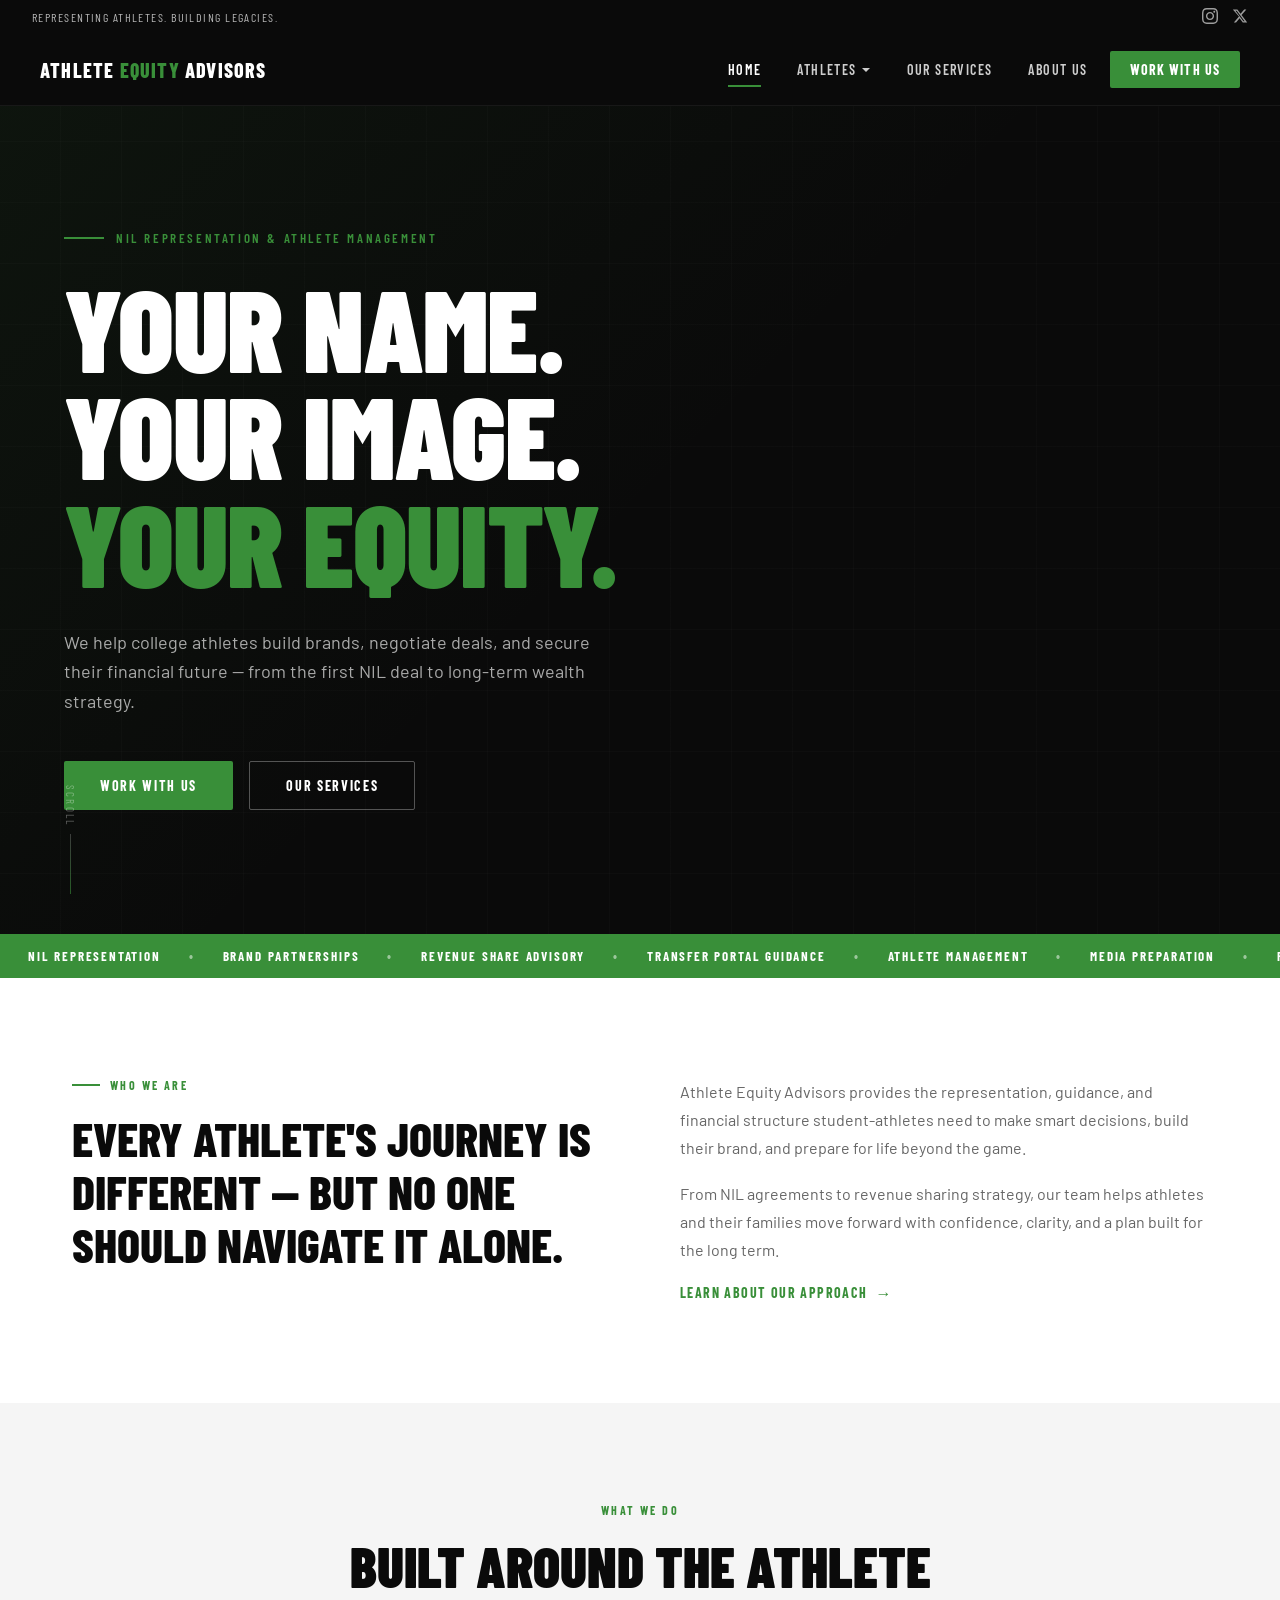
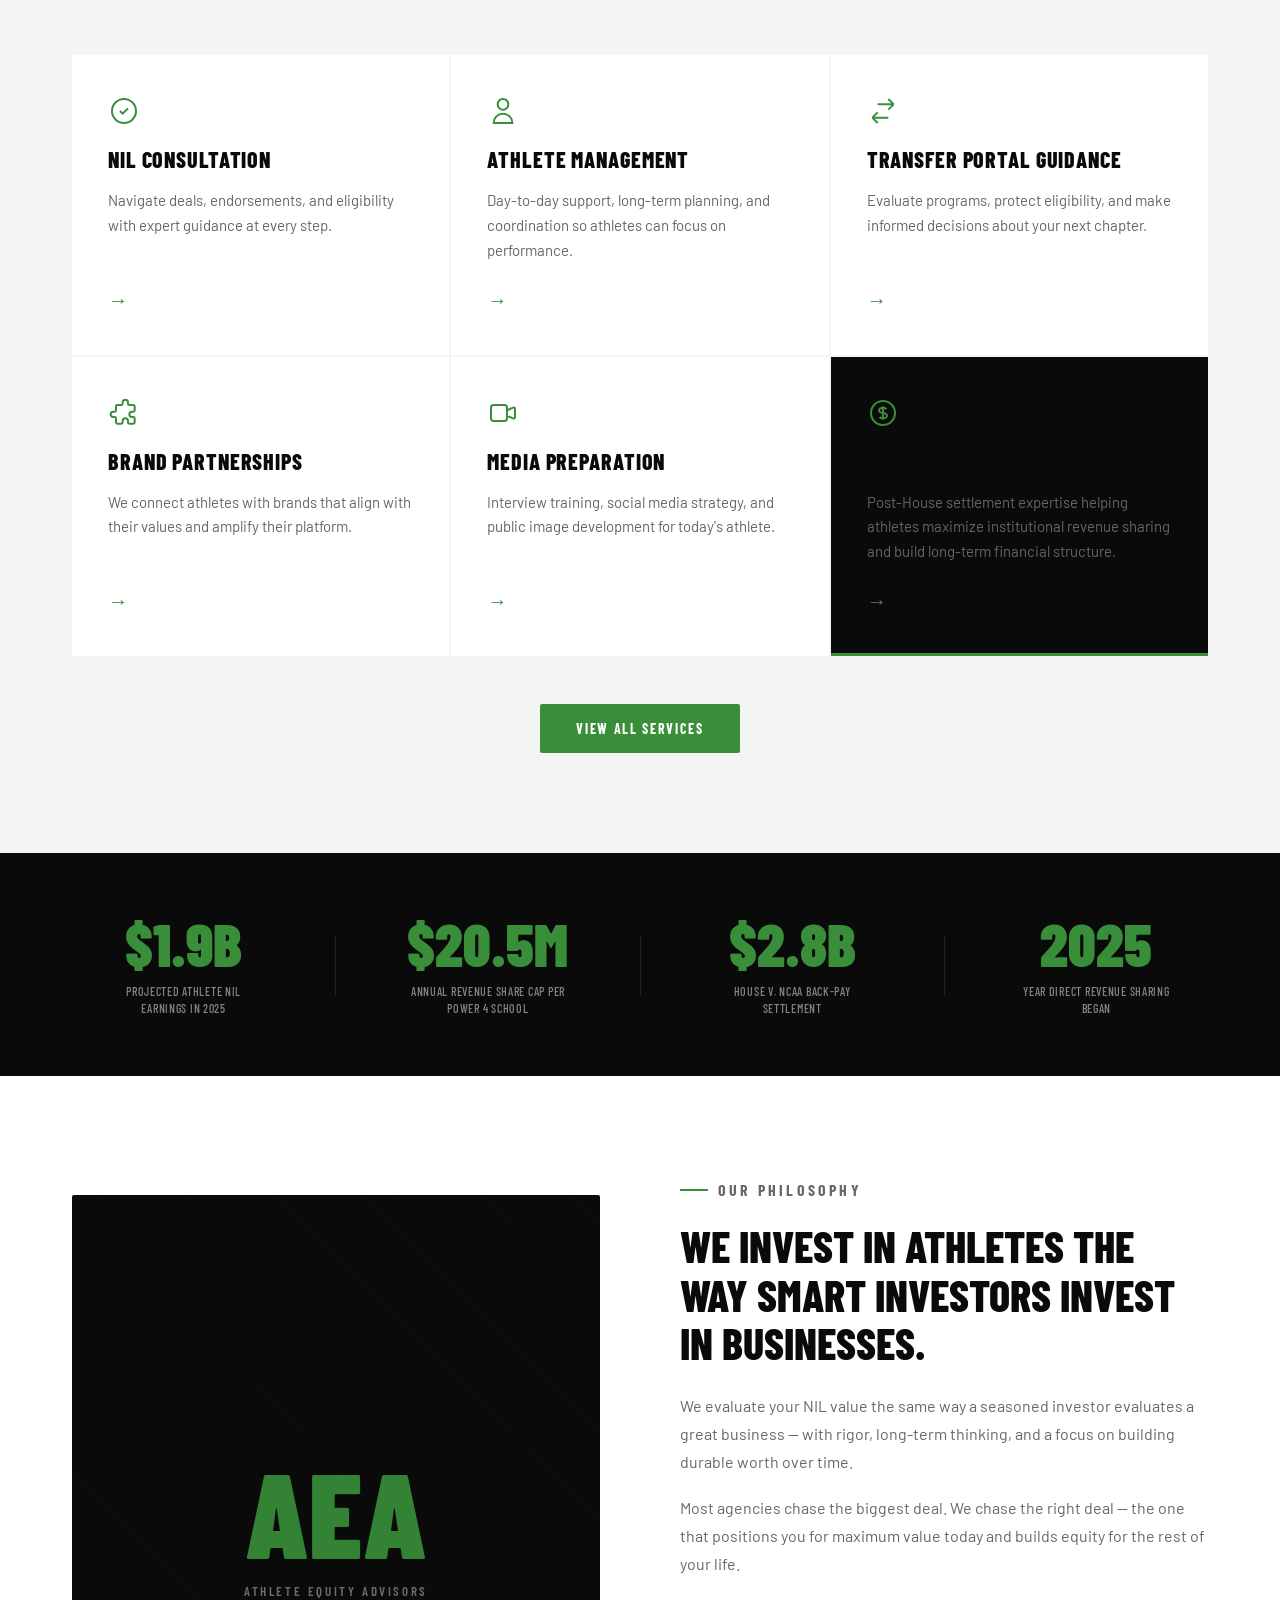
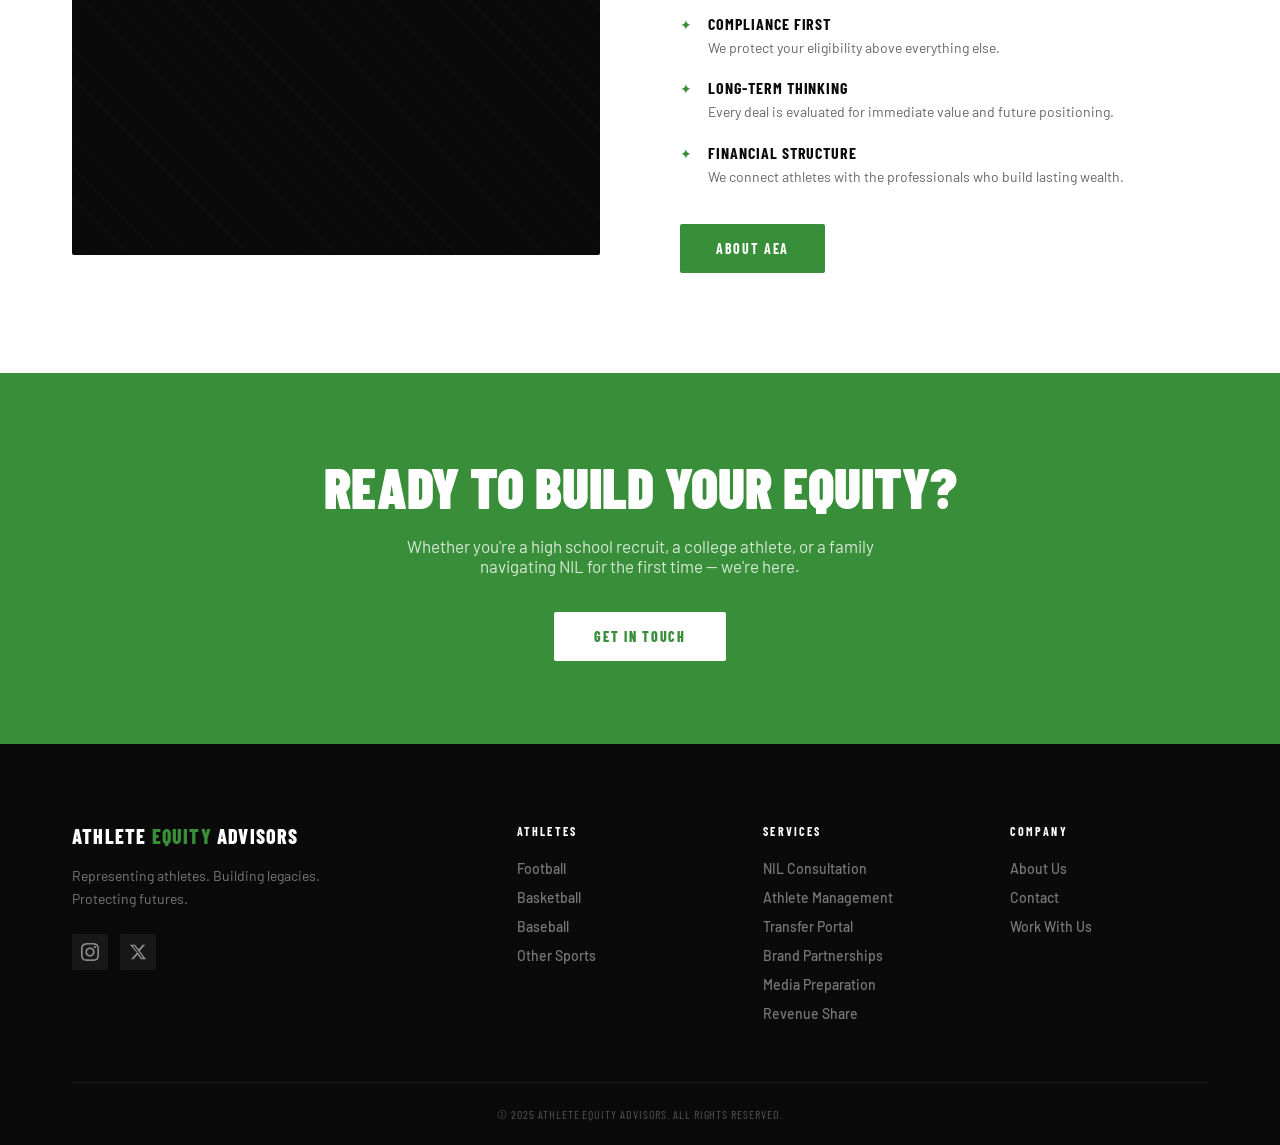
==== index.html @ f8ca4564 "Add files via upload" ====
<!DOCTYPE html>
<html lang="en">
<head>
  <meta charset="UTF-8" />
  <meta name="viewport" content="width=device-width, initial-scale=1.0" />
  <title>Athlete Equity Advisors | NIL & Athlete Management</title>
  <link rel="preconnect" href="https://fonts.googleapis.com" />
  <link rel="preconnect" href="https://fonts.gstatic.com" crossorigin />
  <link href="https://fonts.googleapis.com/css2?family=Barlow:ital,wght@0,300;0,400;0,500;0,600;0,700;0,800;0,900;1,300;1,400;1,700&family=Barlow+Condensed:wght@400;500;600;700;800;900&display=swap" rel="stylesheet" />
  <link rel="stylesheet" href="styles.css" />
</head>
<body>

  <!-- TOP BAR -->
  <div class="topbar">
    <span>Representing Athletes. Building Legacies.</span>
    <div class="topbar-social">
      <a href="#" aria-label="Instagram">
        <svg width="16" height="16" fill="currentColor" viewBox="0 0 24 24"><path d="M12 2.163c3.204 0 3.584.012 4.85.07 3.252.148 4.771 1.691 4.919 4.919.058 1.265.069 1.645.069 4.849 0 3.205-.012 3.584-.069 4.849-.149 3.225-1.664 4.771-4.919 4.919-1.266.058-1.644.07-4.85.07-3.204 0-3.584-.012-4.849-.07-3.26-.149-4.771-1.699-4.919-4.92-.058-1.265-.07-1.644-.07-4.849 0-3.204.013-3.583.07-4.849.149-3.227 1.664-4.771 4.919-4.919 1.266-.057 1.645-.069 4.849-.069zm0-2.163c-3.259 0-3.667.014-4.947.072-4.358.2-6.78 2.618-6.98 6.98-.059 1.281-.073 1.689-.073 4.948 0 3.259.014 3.668.072 4.948.2 4.358 2.618 6.78 6.98 6.98 1.281.058 1.689.072 4.948.072 3.259 0 3.668-.014 4.948-.072 4.354-.2 6.782-2.618 6.979-6.98.059-1.28.073-1.689.073-4.948 0-3.259-.014-3.667-.072-4.947-.196-4.354-2.617-6.78-6.979-6.98-1.281-.059-1.69-.073-4.949-.073zm0 5.838c-3.403 0-6.162 2.759-6.162 6.162s2.759 6.163 6.162 6.163 6.162-2.759 6.162-6.163c0-3.403-2.759-6.162-6.162-6.162zm0 10.162c-2.209 0-4-1.79-4-4 0-2.209 1.791-4 4-4s4 1.791 4 4c0 2.21-1.791 4-4 4zm6.406-11.845c-.796 0-1.441.645-1.441 1.44s.645 1.44 1.441 1.44c.795 0 1.439-.645 1.439-1.44s-.644-1.44-1.439-1.44z"/></svg>
      </a>
      <a href="#" aria-label="X/Twitter">
        <svg width="16" height="16" fill="currentColor" viewBox="0 0 24 24"><path d="M18.244 2.25h3.308l-7.227 8.26 8.502 11.24H16.17l-4.714-6.231-5.401 6.231H2.734l7.73-8.835L1.254 2.25H8.08l4.713 6.231zm-1.161 17.52h1.833L7.084 4.126H5.117z"/></svg>
      </a>
    </div>
  </div>

  <!-- NAVBAR -->
  <nav class="navbar" id="navbar">
    <a href="index.html" class="nav-logo">
      <span class="logo-text">ATHLETE <span class="logo-green">EQUITY</span> ADVISORS</span>
    </a>

    <button class="hamburger" id="hamburger" aria-label="Toggle menu">
      <span></span><span></span><span></span>
    </button>

    <ul class="nav-links" id="nav-links">
      <li><a href="index.html" class="active">Home</a></li>
      <li class="dropdown">
        <a href="athletes.html">Athletes <svg width="10" height="10" viewBox="0 0 10 10" fill="currentColor"><path d="M1 3l4 4 4-4"/></svg></a>
        <ul class="dropdown-menu">
          <li><a href="athletes.html#football">Football</a></li>
          <li><a href="athletes.html#basketball">Basketball</a></li>
          <li><a href="athletes.html#baseball">Baseball</a></li>
          <li><a href="athletes.html#other">Other Sports</a></li>
        </ul>
      </li>
      <li><a href="services.html">Our Services</a></li>
      <li><a href="about.html">About Us</a></li>
      <li><a href="contact.html" class="nav-cta">Work With Us</a></li>
    </ul>
  </nav>

  <!-- HERO -->
  <section class="hero">
    <div class="hero-bg-overlay"></div>
    <div class="hero-content">
      <p class="hero-eyebrow">NIL Representation & Athlete Management</p>
      <h1 class="hero-headline">
        YOUR NAME.<br />YOUR IMAGE.<br /><span class="hero-green">YOUR EQUITY.</span>
      </h1>
      <p class="hero-sub">We help college athletes build brands, negotiate deals, and secure their financial future — from the first NIL deal to long-term wealth strategy.</p>
      <div class="hero-btns">
        <a href="contact.html" class="btn-primary">Work With Us</a>
        <a href="services.html" class="btn-outline">Our Services</a>
      </div>
    </div>
    <div class="hero-scroll-indicator">
      <span>Scroll</span>
      <div class="scroll-line"></div>
    </div>
  </section>

  <!-- MARQUEE STRIP -->
  <div class="marquee-strip">
    <div class="marquee-track">
      <span>NIL Representation</span>
      <span class="dot">•</span>
      <span>Brand Partnerships</span>
      <span class="dot">•</span>
      <span>Revenue Share Advisory</span>
      <span class="dot">•</span>
      <span>Transfer Portal Guidance</span>
      <span class="dot">•</span>
      <span>Athlete Management</span>
      <span class="dot">•</span>
      <span>Media Preparation</span>
      <span class="dot">•</span>
      <span>Financial Literacy</span>
      <span class="dot">•</span>
      <span>NIL Representation</span>
      <span class="dot">•</span>
      <span>Brand Partnerships</span>
      <span class="dot">•</span>
      <span>Revenue Share Advisory</span>
      <span class="dot">•</span>
      <span>Transfer Portal Guidance</span>
      <span class="dot">•</span>
      <span>Athlete Management</span>
      <span class="dot">•</span>
      <span>Media Preparation</span>
      <span class="dot">•</span>
      <span>Financial Literacy</span>
      <span class="dot">•</span>
    </div>
  </div>

  <!-- INTRO SECTION -->
  <section class="intro-section">
    <div class="container">
      <div class="intro-grid">
        <div class="intro-left">
          <p class="section-eyebrow">Who We Are</p>
          <h2>Every athlete's journey is different — but no one should navigate it alone.</h2>
        </div>
        <div class="intro-right">
          <p>Athlete Equity Advisors provides the representation, guidance, and financial structure student-athletes need to make smart decisions, build their brand, and prepare for life beyond the game.</p>
          <p>From NIL agreements to revenue sharing strategy, our team helps athletes and their families move forward with confidence, clarity, and a plan built for the long term.</p>
          <a href="about.html" class="link-arrow">Learn about our approach <span>→</span></a>
        </div>
      </div>
    </div>
  </section>

  <!-- SERVICES PREVIEW -->
  <section class="services-preview">
    <div class="container">
      <div class="section-header">
        <p class="section-eyebrow">What We Do</p>
        <h2>Built Around the Athlete</h2>
      </div>
      <div class="services-grid">
        <a href="services.html#nil" class="service-card">
          <div class="service-icon">
            <svg width="32" height="32" fill="none" stroke="currentColor" stroke-width="1.5" viewBox="0 0 24 24"><path d="M9 12l2 2 4-4m6 2a9 9 0 11-18 0 9 9 0 0118 0z"/></svg>
          </div>
          <h3>NIL Consultation</h3>
          <p>Navigate deals, endorsements, and eligibility with expert guidance at every step.</p>
          <span class="card-arrow">→</span>
        </a>
        <a href="services.html#management" class="service-card">
          <div class="service-icon">
            <svg width="32" height="32" fill="none" stroke="currentColor" stroke-width="1.5" viewBox="0 0 24 24"><path d="M16 7a4 4 0 11-8 0 4 4 0 018 0zM12 14a7 7 0 00-7 7h14a7 7 0 00-7-7z"/></svg>
          </div>
          <h3>Athlete Management</h3>
          <p>Day-to-day support, long-term planning, and coordination so athletes can focus on performance.</p>
          <span class="card-arrow">→</span>
        </a>
        <a href="services.html#transfer" class="service-card">
          <div class="service-icon">
            <svg width="32" height="32" fill="none" stroke="currentColor" stroke-width="1.5" viewBox="0 0 24 24"><path d="M8 7h12m0 0l-4-4m4 4l-4 4m0 6H4m0 0l4 4m-4-4l4-4"/></svg>
          </div>
          <h3>Transfer Portal Guidance</h3>
          <p>Evaluate programs, protect eligibility, and make informed decisions about your next chapter.</p>
          <span class="card-arrow">→</span>
        </a>
        <a href="services.html#brand" class="service-card">
          <div class="service-icon">
            <svg width="32" height="32" fill="none" stroke="currentColor" stroke-width="1.5" viewBox="0 0 24 24"><path d="M11 4a2 2 0 114 0v1a1 1 0 001 1h3a1 1 0 011 1v3a1 1 0 01-1 1h-1a2 2 0 100 4h1a1 1 0 011 1v3a1 1 0 01-1 1h-3a1 1 0 01-1-1v-1a2 2 0 10-4 0v1a1 1 0 01-1 1H7a1 1 0 01-1-1v-3a1 1 0 00-1-1H4a2 2 0 110-4h1a1 1 0 001-1V7a1 1 0 011-1h3a1 1 0 001-1V4z"/></svg>
          </div>
          <h3>Brand Partnerships</h3>
          <p>We connect athletes with brands that align with their values and amplify their platform.</p>
          <span class="card-arrow">→</span>
        </a>
        <a href="services.html#media" class="service-card">
          <div class="service-icon">
            <svg width="32" height="32" fill="none" stroke="currentColor" stroke-width="1.5" viewBox="0 0 24 24"><path d="M15 10l4.553-2.069A1 1 0 0121 8.82v6.36a1 1 0 01-1.447.89L15 14M5 18h8a2 2 0 002-2V8a2 2 0 00-2-2H5a2 2 0 00-2 2v8a2 2 0 002 2z"/></svg>
          </div>
          <h3>Media Preparation</h3>
          <p>Interview training, social media strategy, and public image development for today's athlete.</p>
          <span class="card-arrow">→</span>
        </a>
        <a href="services.html#revenue" class="service-card featured-card">
          <div class="service-icon">
            <svg width="32" height="32" fill="none" stroke="currentColor" stroke-width="1.5" viewBox="0 0 24 24"><path d="M12 8c-1.657 0-3 .895-3 2s1.343 2 3 2 3 .895 3 2-1.343 2-3 2m0-8c1.11 0 2.08.402 2.599 1M12 8V7m0 1v8m0 0v1m0-1c-1.11 0-2.08-.402-2.599-1M21 12a9 9 0 11-18 0 9 9 0 0118 0z"/></svg>
          </div>
          <h3>Revenue Share Advisory</h3>
          <p>Post-House settlement expertise helping athletes maximize institutional revenue sharing and build long-term financial structure.</p>
          <span class="card-arrow">→</span>
        </a>
      </div>
      <div class="section-cta">
        <a href="services.html" class="btn-primary">View All Services</a>
      </div>
    </div>
  </section>

  <!-- STATS BAR -->
  <section class="stats-bar">
    <div class="container">
      <div class="stats-grid">
        <div class="stat-item">
          <span class="stat-number">$1.9B</span>
          <span class="stat-label">Projected athlete NIL earnings in 2025</span>
        </div>
        <div class="stat-divider"></div>
        <div class="stat-item">
          <span class="stat-number">$20.5M</span>
          <span class="stat-label">Annual revenue share cap per Power 4 school</span>
        </div>
        <div class="stat-divider"></div>
        <div class="stat-item">
          <span class="stat-number">$2.8B</span>
          <span class="stat-label">House v. NCAA back-pay settlement</span>
        </div>
        <div class="stat-divider"></div>
        <div class="stat-item">
          <span class="stat-number">2025</span>
          <span class="stat-label">Year direct revenue sharing began</span>
        </div>
      </div>
    </div>
  </section>

  <!-- APPROACH SECTION -->
  <section class="approach-section">
    <div class="container">
      <div class="approach-grid">
        <div class="approach-visual">
          <div class="approach-img-placeholder">
            <div class="approach-img-text">
              <span class="big-letter">AEA</span>
              <span class="img-sub">Athlete Equity Advisors</span>
            </div>
          </div>
        </div>
        <div class="approach-content">
          <p class="section-eyebrow">Our Philosophy</p>
          <h2>We invest in athletes the way smart investors invest in businesses.</h2>
          <p>We evaluate your NIL value the same way a seasoned investor evaluates a great business — with rigor, long-term thinking, and a focus on building durable worth over time.</p>
          <p>Most agencies chase the biggest deal. We chase the right deal — the one that positions you for maximum value today and builds equity for the rest of your life.</p>
          <div class="approach-pillars">
            <div class="pillar">
              <span class="pillar-icon">✦</span>
              <div>
                <strong>Compliance First</strong>
                <p>We protect your eligibility above everything else.</p>
              </div>
            </div>
            <div class="pillar">
              <span class="pillar-icon">✦</span>
              <div>
                <strong>Long-Term Thinking</strong>
                <p>Every deal is evaluated for immediate value and future positioning.</p>
              </div>
            </div>
            <div class="pillar">
              <span class="pillar-icon">✦</span>
              <div>
                <strong>Financial Structure</strong>
                <p>We connect athletes with the professionals who build lasting wealth.</p>
              </div>
            </div>
          </div>
          <a href="about.html" class="btn-primary">About AEA</a>
        </div>
      </div>
    </div>
  </section>

  <!-- CTA BAND -->
  <section class="cta-band">
    <div class="container">
      <h2>Ready to build your equity?</h2>
      <p>Whether you're a high school recruit, a college athlete, or a family navigating NIL for the first time — we're here.</p>
      <a href="contact.html" class="btn-primary-light">Get In Touch</a>
    </div>
  </section>

  <!-- FOOTER -->
  <footer class="footer">
    <div class="container">
      <div class="footer-grid">
        <div class="footer-brand">
          <span class="footer-logo">ATHLETE <span class="logo-green">EQUITY</span> ADVISORS</span>
          <p>Representing athletes. Building legacies. Protecting futures.</p>
          <div class="footer-social">
            <a href="#" aria-label="Instagram">
              <svg width="18" height="18" fill="currentColor" viewBox="0 0 24 24"><path d="M12 2.163c3.204 0 3.584.012 4.85.07 3.252.148 4.771 1.691 4.919 4.919.058 1.265.069 1.645.069 4.849 0 3.205-.012 3.584-.069 4.849-.149 3.225-1.664 4.771-4.919 4.919-1.266.058-1.644.07-4.85.07-3.204 0-3.584-.012-4.849-.07-3.26-.149-4.771-1.699-4.919-4.92-.058-1.265-.07-1.644-.07-4.849 0-3.204.013-3.583.07-4.849.149-3.227 1.664-4.771 4.919-4.919 1.266-.057 1.645-.069 4.849-.069zm0-2.163c-3.259 0-3.667.014-4.947.072-4.358.2-6.78 2.618-6.98 6.98-.059 1.281-.073 1.689-.073 4.948 0 3.259.014 3.668.072 4.948.2 4.358 2.618 6.78 6.98 6.98 1.281.058 1.689.072 4.948.072 3.259 0 3.668-.014 4.948-.072 4.354-.2 6.782-2.618 6.979-6.98.059-1.28.073-1.689.073-4.948 0-3.259-.014-3.667-.072-4.947-.196-4.354-2.617-6.78-6.979-6.98-1.281-.059-1.69-.073-4.949-.073zm0 5.838c-3.403 0-6.162 2.759-6.162 6.162s2.759 6.163 6.162 6.163 6.162-2.759 6.162-6.163c0-3.403-2.759-6.162-6.162-6.162zm0 10.162c-2.209 0-4-1.79-4-4 0-2.209 1.791-4 4-4s4 1.791 4 4c0 2.21-1.791 4-4 4zm6.406-11.845c-.796 0-1.441.645-1.441 1.44s.645 1.44 1.441 1.44c.795 0 1.439-.645 1.439-1.44s-.644-1.44-1.439-1.44z"/></svg>
            </a>
            <a href="#" aria-label="X">
              <svg width="18" height="18" fill="currentColor" viewBox="0 0 24 24"><path d="M18.244 2.25h3.308l-7.227 8.26 8.502 11.24H16.17l-4.714-6.231-5.401 6.231H2.734l7.73-8.835L1.254 2.25H8.08l4.713 6.231zm-1.161 17.52h1.833L7.084 4.126H5.117z"/></svg>
            </a>
          </div>
        </div>
        <div class="footer-links">
          <h4>Athletes</h4>
          <ul>
            <li><a href="athletes.html#football">Football</a></li>
            <li><a href="athletes.html#basketball">Basketball</a></li>
            <li><a href="athletes.html#baseball">Baseball</a></li>
            <li><a href="athletes.html#other">Other Sports</a></li>
          </ul>
        </div>
        <div class="footer-links">
          <h4>Services</h4>
          <ul>
            <li><a href="services.html#nil">NIL Consultation</a></li>
            <li><a href="services.html#management">Athlete Management</a></li>
            <li><a href="services.html#transfer">Transfer Portal</a></li>
            <li><a href="services.html#brand">Brand Partnerships</a></li>
            <li><a href="services.html#media">Media Preparation</a></li>
            <li><a href="services.html#revenue">Revenue Share</a></li>
          </ul>
        </div>
        <div class="footer-links">
          <h4>Company</h4>
          <ul>
            <li><a href="about.html">About Us</a></li>
            <li><a href="contact.html">Contact</a></li>
            <li><a href="contact.html">Work With Us</a></li>
          </ul>
        </div>
      </div>
      <div class="footer-bottom">
        <p>© 2025 Athlete Equity Advisors. All rights reserved.</p>
      </div>
    </div>
  </footer>

  <script src="main.js"></script>
</body>
</html>
---- styles.css ----
/* ============================================================
   ATHLETE EQUITY ADVISORS — styles.css
   Colors: #000 (black), #fff (white), #398f39 (green)
   Font: Barlow + Barlow Condensed (matches Prestige PMG feel)
   ============================================================ */

*, *::before, *::after { box-sizing: border-box; margin: 0; padding: 0; }

:root {
  --black:   #0a0a0a;
  --white:   #ffffff;
  --green:   #398f39;
  --green-dk:#2a6e2a;
  --green-lt:#e8f5e8;
  --gray-dk: #1a1a1a;
  --gray-md: #2e2e2e;
  --gray-lt: #f5f5f5;
  --gray-bd: #e0e0e0;
  --text:    #1a1a1a;
  --muted:   #666666;
  --font-cond: 'Barlow Condensed', sans-serif;
  --font-body: 'Barlow', sans-serif;
}

html { scroll-behavior: smooth; }

body {
  font-family: var(--font-body);
  color: var(--text);
  background: var(--white);
  overflow-x: hidden;
  -webkit-font-smoothing: antialiased;
}

img { max-width: 100%; display: block; }
a { text-decoration: none; color: inherit; }
ul { list-style: none; }

.container {
  max-width: 1200px;
  margin: 0 auto;
  padding: 0 32px;
}

/* ── TOP BAR ─────────────────────────────────────────────── */
.topbar {
  background: var(--black);
  color: rgba(255,255,255,0.7);
  font-family: var(--font-cond);
  font-size: 12px;
  letter-spacing: 0.12em;
  text-transform: uppercase;
  padding: 8px 32px;
  display: flex;
  align-items: center;
  justify-content: space-between;
}
.topbar-social { display: flex; gap: 14px; }
.topbar-social a { color: rgba(255,255,255,0.6); transition: color 0.2s; }
.topbar-social a:hover { color: var(--green); }

/* ── NAVBAR ──────────────────────────────────────────────── */
.navbar {
  position: sticky;
  top: 0;
  z-index: 1000;
  background: var(--black);
  display: flex;
  align-items: center;
  justify-content: space-between;
  padding: 0 40px;
  height: 72px;
  border-bottom: 1px solid rgba(255,255,255,0.06);
  transition: box-shadow 0.3s;
}
.navbar.scrolled { box-shadow: 0 4px 24px rgba(0,0,0,0.4); }

.nav-logo { display: flex; align-items: center; }
.logo-text {
  font-family: var(--font-cond);
  font-size: 20px;
  font-weight: 800;
  color: var(--white);
  letter-spacing: 0.06em;
  text-transform: uppercase;
}
.logo-green { color: var(--green); }

.nav-links {
  display: flex;
  align-items: center;
  gap: 8px;
}
.nav-links > li { position: relative; }
.nav-links > li > a {
  font-family: var(--font-cond);
  font-size: 14px;
  font-weight: 600;
  letter-spacing: 0.1em;
  text-transform: uppercase;
  color: rgba(255,255,255,0.8);
  padding: 8px 14px;
  display: flex;
  align-items: center;
  gap: 4px;
  transition: color 0.2s;
  border-radius: 2px;
}
.nav-links > li > a:hover,
.nav-links > li > a.active { color: var(--white); }
.nav-links > li > a.active::after {
  content: '';
  position: absolute;
  bottom: -1px; left: 14px; right: 14px;
  height: 2px;
  background: var(--green);
}

.nav-cta {
  background: var(--green) !important;
  color: var(--white) !important;
  padding: 10px 20px !important;
  border-radius: 2px;
  font-weight: 700 !important;
  letter-spacing: 0.08em !important;
  transition: background 0.2s !important;
}
.nav-cta:hover { background: var(--green-dk) !important; }

/* Dropdown */
.dropdown { position: relative; }
.dropdown-menu {
  display: none;
  position: absolute;
  top: calc(100% + 4px);
  left: 0;
  background: var(--gray-dk);
  border: 1px solid rgba(255,255,255,0.08);
  border-top: 2px solid var(--green);
  min-width: 200px;
  border-radius: 0 0 4px 4px;
  overflow: hidden;
  z-index: 100;
}
.dropdown:hover .dropdown-menu { display: block; }
.dropdown-menu li a {
  display: block;
  padding: 12px 18px;
  font-family: var(--font-cond);
  font-size: 13px;
  font-weight: 600;
  letter-spacing: 0.08em;
  text-transform: uppercase;
  color: rgba(255,255,255,0.75);
  transition: background 0.15s, color 0.15s;
}
.dropdown-menu li a:hover {
  background: rgba(57,143,57,0.15);
  color: var(--green);
}

/* Hamburger */
.hamburger {
  display: none;
  flex-direction: column;
  gap: 5px;
  background: none;
  border: none;
  cursor: pointer;
  padding: 4px;
}
.hamburger span {
  display: block;
  width: 24px;
  height: 2px;
  background: var(--white);
  transition: all 0.3s;
}

/* ── HERO ────────────────────────────────────────────────── */
.hero {
  position: relative;
  min-height: 92vh;
  background: var(--black);
  display: flex;
  align-items: center;
  overflow: hidden;
}
.hero-bg-overlay {
  position: absolute;
  inset: 0;
  background:
    linear-gradient(135deg, rgba(57,143,57,0.08) 0%, transparent 50%),
    repeating-linear-gradient(
      0deg,
      transparent,
      transparent 60px,
      rgba(255,255,255,0.015) 60px,
      rgba(255,255,255,0.015) 61px
    ),
    repeating-linear-gradient(
      90deg,
      transparent,
      transparent 60px,
      rgba(255,255,255,0.015) 60px,
      rgba(255,255,255,0.015) 61px
    );
}
.hero-content {
  position: relative;
  z-index: 2;
  max-width: 900px;
  padding: 80px 64px;
}
.hero-eyebrow {
  font-family: var(--font-cond);
  font-size: 13px;
  font-weight: 600;
  letter-spacing: 0.2em;
  text-transform: uppercase;
  color: var(--green);
  margin-bottom: 28px;
  display: flex;
  align-items: center;
  gap: 12px;
}
.hero-eyebrow::before {
  content: '';
  display: block;
  width: 40px;
  height: 2px;
  background: var(--green);
}
.hero-headline {
  font-family: var(--font-cond);
  font-size: clamp(64px, 9vw, 120px);
  font-weight: 900;
  line-height: 0.93;
  color: var(--white);
  text-transform: uppercase;
  letter-spacing: -0.01em;
  margin-bottom: 32px;
}
.hero-green { color: var(--green); }
.hero-sub {
  font-size: 18px;
  font-weight: 400;
  color: rgba(255,255,255,0.65);
  line-height: 1.65;
  max-width: 560px;
  margin-bottom: 44px;
}
.hero-btns { display: flex; gap: 16px; flex-wrap: wrap; }

.btn-primary {
  display: inline-block;
  background: var(--green);
  color: var(--white);
  font-family: var(--font-cond);
  font-size: 14px;
  font-weight: 700;
  letter-spacing: 0.12em;
  text-transform: uppercase;
  padding: 16px 36px;
  border-radius: 2px;
  transition: background 0.2s, transform 0.15s;
  border: none;
  cursor: pointer;
}
.btn-primary:hover { background: var(--green-dk); transform: translateY(-1px); }

.btn-outline {
  display: inline-block;
  background: transparent;
  color: var(--white);
  font-family: var(--font-cond);
  font-size: 14px;
  font-weight: 700;
  letter-spacing: 0.12em;
  text-transform: uppercase;
  padding: 15px 36px;
  border: 1.5px solid rgba(255,255,255,0.3);
  border-radius: 2px;
  transition: border-color 0.2s, color 0.2s;
}
.btn-outline:hover { border-color: var(--white); }

.hero-scroll-indicator {
  position: absolute;
  bottom: 40px;
  left: 64px;
  display: flex;
  flex-direction: column;
  align-items: center;
  gap: 8px;
  z-index: 2;
}
.hero-scroll-indicator span {
  font-family: var(--font-cond);
  font-size: 11px;
  letter-spacing: 0.2em;
  text-transform: uppercase;
  color: rgba(255,255,255,0.35);
  writing-mode: vertical-rl;
}
.scroll-line {
  width: 1px;
  height: 60px;
  background: linear-gradient(to bottom, rgba(255,255,255,0.2), rgba(57,143,57,0.6));
  animation: scrollPulse 2s ease-in-out infinite;
}
@keyframes scrollPulse {
  0%,100% { opacity:0.4; transform:scaleY(1); }
  50% { opacity:1; transform:scaleY(0.6); }
}

/* ── MARQUEE ─────────────────────────────────────────────── */
.marquee-strip {
  background: var(--green);
  overflow: hidden;
  padding: 14px 0;
}
.marquee-track {
  display: flex;
  width: max-content;
  animation: marquee 30s linear infinite;
  gap: 0;
}
.marquee-track span {
  font-family: var(--font-cond);
  font-size: 13px;
  font-weight: 700;
  letter-spacing: 0.14em;
  text-transform: uppercase;
  color: var(--white);
  padding: 0 28px;
  white-space: nowrap;
}
.marquee-track .dot { padding: 0; color: rgba(255,255,255,0.5); }
@keyframes marquee {
  from { transform: translateX(0); }
  to { transform: translateX(-50%); }
}

/* ── INTRO ───────────────────────────────────────────────── */
.intro-section { padding: 100px 0; background: var(--white); }
.intro-grid {
  display: grid;
  grid-template-columns: 1fr 1fr;
  gap: 80px;
  align-items: start;
}
.section-eyebrow {
  font-family: var(--font-cond);
  font-size: 12px;
  font-weight: 700;
  letter-spacing: 0.2em;
  text-transform: uppercase;
  color: var(--green);
  margin-bottom: 20px;
  display: flex;
  align-items: center;
  gap: 10px;
}
.section-eyebrow::before {
  content: '';
  display: block;
  width: 28px;
  height: 2px;
  background: var(--green);
}
.intro-left h2 {
  font-family: var(--font-cond);
  font-size: clamp(32px, 4vw, 48px);
  font-weight: 800;
  line-height: 1.1;
  text-transform: uppercase;
  color: var(--black);
}
.intro-right p {
  font-size: 16px;
  line-height: 1.75;
  color: var(--muted);
  margin-bottom: 18px;
}
.link-arrow {
  font-family: var(--font-cond);
  font-size: 14px;
  font-weight: 700;
  letter-spacing: 0.1em;
  text-transform: uppercase;
  color: var(--green);
  display: inline-flex;
  align-items: center;
  gap: 8px;
  transition: gap 0.2s;
}
.link-arrow:hover { gap: 14px; }
.link-arrow span { font-size: 16px; }

/* ── SERVICES PREVIEW ────────────────────────────────────── */
.services-preview {
  padding: 100px 0;
  background: var(--gray-lt);
}
.section-header {
  text-align: center;
  margin-bottom: 60px;
}
.section-header .section-eyebrow { justify-content: center; }
.section-header .section-eyebrow::before { display: none; }
.section-header h2 {
  font-family: var(--font-cond);
  font-size: clamp(36px, 5vw, 56px);
  font-weight: 900;
  text-transform: uppercase;
  color: var(--black);
  line-height: 1.05;
}
.services-grid {
  display: grid;
  grid-template-columns: repeat(3, 1fr);
  gap: 2px;
}
.service-card {
  background: var(--white);
  padding: 40px 36px;
  display: flex;
  flex-direction: column;
  gap: 16px;
  position: relative;
  overflow: hidden;
  transition: transform 0.2s, box-shadow 0.2s;
  border-bottom: 3px solid transparent;
}
.service-card:hover {
  transform: translateY(-4px);
  box-shadow: 0 16px 40px rgba(0,0,0,0.1);
  border-bottom-color: var(--green);
  z-index: 2;
}
.featured-card {
  background: var(--black);
  border-bottom-color: var(--green);
}
.featured-card h3 { color: var(--white); }
.featured-card p { color: rgba(255,255,255,0.6); }
.featured-card .service-icon { color: var(--green); }
.featured-card .card-arrow { color: var(--green); }

.service-icon {
  color: var(--green);
  flex-shrink: 0;
}
.service-card h3 {
  font-family: var(--font-cond);
  font-size: 22px;
  font-weight: 800;
  text-transform: uppercase;
  letter-spacing: 0.04em;
  color: var(--black);
}
.service-card p {
  font-size: 15px;
  line-height: 1.65;
  color: var(--muted);
  flex: 1;
}
.card-arrow {
  font-size: 20px;
  color: var(--green);
  margin-top: 8px;
  transition: transform 0.2s;
}
.service-card:hover .card-arrow { transform: translateX(4px); }

.section-cta { text-align: center; margin-top: 48px; }

/* ── STATS BAR ───────────────────────────────────────────── */
.stats-bar {
  background: var(--black);
  padding: 60px 0;
}
.stats-grid {
  display: flex;
  align-items: center;
  justify-content: space-between;
  gap: 40px;
}
.stat-item {
  display: flex;
  flex-direction: column;
  align-items: center;
  text-align: center;
  flex: 1;
}
.stat-number {
  font-family: var(--font-cond);
  font-size: clamp(40px, 5vw, 60px);
  font-weight: 900;
  color: var(--green);
  line-height: 1;
  margin-bottom: 10px;
}
.stat-label {
  font-size: 12px;
  font-weight: 500;
  color: rgba(255,255,255,0.5);
  text-align: center;
  max-width: 160px;
  line-height: 1.4;
  text-transform: uppercase;
  letter-spacing: 0.06em;
  font-family: var(--font-cond);
}
.stat-divider {
  width: 1px;
  height: 60px;
  background: rgba(255,255,255,0.1);
  flex-shrink: 0;
}

/* ── APPROACH ────────────────────────────────────────────── */
.approach-section { padding: 100px 0; background: var(--white); }
.approach-grid {
  display: grid;
  grid-template-columns: 1fr 1fr;
  gap: 80px;
  align-items: center;
}
.approach-img-placeholder {
  background: var(--black);
  aspect-ratio: 4/5;
  display: flex;
  align-items: center;
  justify-content: center;
  border-radius: 2px;
  position: relative;
  overflow: hidden;
}
.approach-img-placeholder::before {
  content: '';
  position: absolute;
  inset: 0;
  background: repeating-linear-gradient(
    45deg,
    transparent,
    transparent 20px,
    rgba(57,143,57,0.04) 20px,
    rgba(57,143,57,0.04) 21px
  );
}
.approach-img-text {
  display: flex;
  flex-direction: column;
  align-items: center;
  gap: 12px;
  position: relative;
  z-index: 1;
}
.big-letter {
  font-family: var(--font-cond);
  font-size: 120px;
  font-weight: 900;
  color: var(--green);
  line-height: 1;
  opacity: 0.9;
}
.img-sub {
  font-family: var(--font-cond);
  font-size: 13px;
  font-weight: 600;
  letter-spacing: 0.2em;
  text-transform: uppercase;
  color: rgba(255,255,255,0.4);
}

.approach-content h2 {
  font-family: var(--font-cond);
  font-size: clamp(30px, 3.5vw, 44px);
  font-weight: 800;
  text-transform: uppercase;
  line-height: 1.1;
  color: var(--black);
  margin-bottom: 24px;
}
.approach-content p {
  font-size: 16px;
  line-height: 1.75;
  color: var(--muted);
  margin-bottom: 18px;
}
.approach-pillars {
  display: flex;
  flex-direction: column;
  gap: 20px;
  margin: 36px 0;
}
.pillar {
  display: flex;
  align-items: flex-start;
  gap: 16px;
}
.pillar-icon {
  color: var(--green);
  font-size: 14px;
  margin-top: 2px;
  flex-shrink: 0;
}
.pillar strong {
  display: block;
  font-family: var(--font-cond);
  font-size: 16px;
  font-weight: 700;
  text-transform: uppercase;
  letter-spacing: 0.06em;
  color: var(--black);
  margin-bottom: 4px;
}
.pillar p {
  font-size: 14px;
  color: var(--muted);
  margin: 0;
  line-height: 1.55;
}

/* ── CTA BAND ────────────────────────────────────────────── */
.cta-band {
  background: var(--green);
  padding: 80px 0;
  text-align: center;
}
.cta-band h2 {
  font-family: var(--font-cond);
  font-size: clamp(36px, 5vw, 56px);
  font-weight: 900;
  text-transform: uppercase;
  color: var(--white);
  margin-bottom: 16px;
}
.cta-band p {
  font-size: 17px;
  color: rgba(255,255,255,0.8);
  margin-bottom: 36px;
  max-width: 520px;
  margin-left: auto;
  margin-right: auto;
}
.btn-primary-light {
  display: inline-block;
  background: var(--white);
  color: var(--green);
  font-family: var(--font-cond);
  font-size: 14px;
  font-weight: 800;
  letter-spacing: 0.12em;
  text-transform: uppercase;
  padding: 16px 40px;
  border-radius: 2px;
  transition: background 0.2s, transform 0.15s;
}
.btn-primary-light:hover {
  background: var(--black);
  color: var(--white);
  transform: translateY(-1px);
}

/* ── FOOTER ──────────────────────────────────────────────── */
.footer {
  background: var(--black);
  padding: 80px 0 0;
  border-top: 3px solid var(--green);
}
.footer-grid {
  display: grid;
  grid-template-columns: 2fr 1fr 1fr 1fr;
  gap: 48px;
  padding-bottom: 60px;
}
.footer-logo {
  font-family: var(--font-cond);
  font-size: 20px;
  font-weight: 800;
  color: var(--white);
  letter-spacing: 0.06em;
  text-transform: uppercase;
  display: block;
  margin-bottom: 16px;
}
.footer-brand p {
  font-size: 14px;
  color: rgba(255,255,255,0.45);
  line-height: 1.65;
  margin-bottom: 24px;
  max-width: 280px;
}
.footer-social { display: flex; gap: 12px; }
.footer-social a {
  width: 36px; height: 36px;
  background: rgba(255,255,255,0.06);
  border-radius: 2px;
  display: flex;
  align-items: center;
  justify-content: center;
  color: rgba(255,255,255,0.5);
  transition: background 0.2s, color 0.2s;
}
.footer-social a:hover { background: var(--green); color: var(--white); }

.footer-links h4 {
  font-family: var(--font-cond);
  font-size: 12px;
  font-weight: 700;
  letter-spacing: 0.18em;
  text-transform: uppercase;
  color: var(--white);
  margin-bottom: 20px;
}
.footer-links ul { display: flex; flex-direction: column; gap: 10px; }
.footer-links ul a {
  font-size: 14px;
  color: rgba(255,255,255,0.45);
  transition: color 0.2s;
  font-weight: 500;
}
.footer-links ul a:hover { color: var(--green); }

.footer-bottom {
  border-top: 1px solid rgba(255,255,255,0.06);
  padding: 24px 0;
  text-align: center;
}
.footer-bottom p {
  font-size: 12px;
  color: rgba(255,255,255,0.3);
  font-family: var(--font-cond);
  letter-spacing: 0.08em;
  text-transform: uppercase;
}

/* ── PAGE HERO (inner pages) ─────────────────────────────── */
.page-hero {
  background: var(--black);
  padding: 80px 0 60px;
  position: relative;
  overflow: hidden;
}
.page-hero::after {
  content: '';
  position: absolute;
  bottom: 0; left: 0; right: 0;
  height: 3px;
  background: var(--green);
}
.page-hero-content { position: relative; z-index: 1; }
.page-hero .section-eyebrow { margin-bottom: 16px; }
.page-hero h1 {
  font-family: var(--font-cond);
  font-size: clamp(48px, 7vw, 88px);
  font-weight: 900;
  text-transform: uppercase;
  color: var(--white);
  line-height: 0.95;
  margin-bottom: 24px;
}
.page-hero p {
  font-size: 18px;
  color: rgba(255,255,255,0.6);
  max-width: 600px;
  line-height: 1.65;
}

/* ── SERVICES PAGE ───────────────────────────────────────── */
.services-page { padding: 100px 0; }
.service-block {
  display: grid;
  grid-template-columns: 1fr 2fr;
  gap: 60px;
  padding: 60px 0;
  border-bottom: 1px solid var(--gray-bd);
  align-items: start;
}
.service-block:last-child { border-bottom: none; }
.service-block-label {
  position: sticky;
  top: 100px;
}
.service-num {
  font-family: var(--font-cond);
  font-size: 72px;
  font-weight: 900;
  color: var(--green);
  opacity: 0.15;
  line-height: 1;
  display: block;
  margin-bottom: -20px;
}
.service-block-label h3 {
  font-family: var(--font-cond);
  font-size: 28px;
  font-weight: 800;
  text-transform: uppercase;
  color: var(--black);
}
.service-block-body p {
  font-size: 16px;
  line-height: 1.8;
  color: var(--muted);
  margin-bottom: 20px;
}
.service-block-body ul {
  display: flex;
  flex-direction: column;
  gap: 12px;
}
.service-block-body ul li {
  display: flex;
  align-items: flex-start;
  gap: 12px;
  font-size: 15px;
  color: var(--text);
  line-height: 1.5;
}
.service-block-body ul li::before {
  content: '✓';
  color: var(--green);
  font-weight: 700;
  flex-shrink: 0;
  margin-top: 1px;
}

/* ── ABOUT PAGE ──────────────────────────────────────────── */
.about-section { padding: 100px 0; }
.about-grid {
  display: grid;
  grid-template-columns: 1fr 1fr;
  gap: 80px;
  align-items: center;
  margin-bottom: 80px;
}
.values-grid {
  display: grid;
  grid-template-columns: repeat(3, 1fr);
  gap: 2px;
  margin-top: 60px;
}
.value-card {
  background: var(--black);
  padding: 40px 32px;
  color: var(--white);
}
.value-card h4 {
  font-family: var(--font-cond);
  font-size: 20px;
  font-weight: 800;
  text-transform: uppercase;
  color: var(--green);
  margin-bottom: 12px;
}
.value-card p { font-size: 15px; color: rgba(255,255,255,0.6); line-height: 1.65; }

/* ── ATHLETES PAGE ───────────────────────────────────────── */
.athletes-section { padding: 80px 0; }
.athletes-intro {
  max-width: 700px;
  margin: 0 auto 64px;
  text-align: center;
}
.athletes-intro p { font-size: 17px; color: var(--muted); line-height: 1.7; }
.sport-category { margin-bottom: 80px; }
.sport-category-header {
  display: flex;
  align-items: center;
  gap: 20px;
  margin-bottom: 32px;
}
.sport-category-header h2 {
  font-family: var(--font-cond);
  font-size: 36px;
  font-weight: 900;
  text-transform: uppercase;
  color: var(--black);
}
.sport-line {
  flex: 1;
  height: 1px;
  background: var(--gray-bd);
}
.athletes-grid {
  display: grid;
  grid-template-columns: repeat(4, 1fr);
  gap: 2px;
}
.athlete-card {
  background: var(--gray-lt);
  aspect-ratio: 3/4;
  position: relative;
  overflow: hidden;
  display: flex;
  align-items: flex-end;
}
.athlete-card-placeholder {
  position: absolute;
  inset: 0;
  background: var(--black);
  display: flex;
  align-items: center;
  justify-content: center;
}
.athlete-placeholder-icon {
  font-family: var(--font-cond);
  font-size: 48px;
  font-weight: 900;
  color: rgba(57,143,57,0.2);
}
.athlete-info {
  position: relative;
  z-index: 2;
  width: 100%;
  padding: 20px;
  background: linear-gradient(to top, rgba(0,0,0,0.9) 0%, transparent 100%);
}
.athlete-info h4 {
  font-family: var(--font-cond);
  font-size: 18px;
  font-weight: 800;
  text-transform: uppercase;
  color: var(--white);
  margin-bottom: 4px;
}
.athlete-info span {
  font-family: var(--font-cond);
  font-size: 12px;
  font-weight: 600;
  letter-spacing: 0.1em;
  text-transform: uppercase;
  color: var(--green);
}
.athlete-add-card {
  background: var(--green-lt);
  border: 2px dashed rgba(57,143,57,0.3);
  display: flex;
  flex-direction: column;
  align-items: center;
  justify-content: center;
  gap: 12px;
  aspect-ratio: 3/4;
  cursor: pointer;
}
.athlete-add-card span {
  font-family: var(--font-cond);
  font-size: 13px;
  font-weight: 700;
  letter-spacing: 0.1em;
  text-transform: uppercase;
  color: var(--green);
}
.athlete-add-card .add-icon {
  font-size: 36px;
  color: var(--green);
  opacity: 0.5;
}

/* ── CONTACT PAGE ────────────────────────────────────────── */
.contact-section { padding: 100px 0; }
.contact-grid {
  display: grid;
  grid-template-columns: 1fr 1.6fr;
  gap: 80px;
  align-items: start;
}
.contact-info h3 {
  font-family: var(--font-cond);
  font-size: 28px;
  font-weight: 800;
  text-transform: uppercase;
  color: var(--black);
  margin-bottom: 20px;
}
.contact-info p {
  font-size: 16px;
  color: var(--muted);
  line-height: 1.7;
  margin-bottom: 36px;
}
.contact-detail {
  display: flex;
  align-items: flex-start;
  gap: 14px;
  margin-bottom: 20px;
}
.contact-detail-icon {
  width: 40px; height: 40px;
  background: var(--green-lt);
  border-radius: 2px;
  display: flex;
  align-items: center;
  justify-content: center;
  flex-shrink: 0;
  color: var(--green);
}
.contact-detail-text strong {
  display: block;
  font-family: var(--font-cond);
  font-size: 13px;
  font-weight: 700;
  letter-spacing: 0.1em;
  text-transform: uppercase;
  color: var(--black);
  margin-bottom: 3px;
}
.contact-detail-text span { font-size: 14px; color: var(--muted); }

.contact-form { display: flex; flex-direction: column; gap: 20px; }
.form-row { display: grid; grid-template-columns: 1fr 1fr; gap: 16px; }
.form-group { display: flex; flex-direction: column; gap: 8px; }
.form-group label {
  font-family: var(--font-cond);
  font-size: 12px;
  font-weight: 700;
  letter-spacing: 0.14em;
  text-transform: uppercase;
  color: var(--black);
}
.form-group input,
.form-group select,
.form-group textarea {
  padding: 14px 16px;
  border: 1.5px solid var(--gray-bd);
  border-radius: 2px;
  font-family: var(--font-body);
  font-size: 15px;
  color: var(--text);
  background: var(--white);
  transition: border-color 0.2s;
  outline: none;
  width: 100%;
}
.form-group input:focus,
.form-group select:focus,
.form-group textarea:focus { border-color: var(--green); }
.form-group textarea { resize: vertical; min-height: 140px; }
.form-submit { margin-top: 8px; }
.form-submit .btn-primary { width: 100%; text-align: center; padding: 18px; font-size: 15px; }

/* ── RESPONSIVE ──────────────────────────────────────────── */
@media (max-width: 1024px) {
  .services-grid { grid-template-columns: repeat(2, 1fr); }
  .footer-grid { grid-template-columns: 1fr 1fr; }
  .athletes-grid { grid-template-columns: repeat(3, 1fr); }
}

@media (max-width: 768px) {
  .navbar { padding: 0 24px; }
  .hamburger { display: flex; }
  .nav-links {
    display: none;
    position: absolute;
    top: 72px;
    left: 0; right: 0;
    background: var(--gray-dk);
    flex-direction: column;
    padding: 20px 0;
    gap: 0;
    border-top: 2px solid var(--green);
  }
  .nav-links.open { display: flex; }
  .nav-links > li > a {
    padding: 14px 28px;
    font-size: 15px;
  }
  .dropdown-menu {
    position: static;
    display: none;
    border: none;
    border-top: none;
    background: rgba(255,255,255,0.05);
  }
  .dropdown.open .dropdown-menu { display: block; }

  .hero-content { padding: 60px 24px; }
  .intro-grid { grid-template-columns: 1fr; gap: 40px; }
  .approach-grid { grid-template-columns: 1fr; }
  .approach-img-placeholder { aspect-ratio: 16/9; }
  .stats-grid { flex-wrap: wrap; }
  .stat-divider { display: none; }
  .stat-item { flex: 0 0 45%; }
  .services-grid { grid-template-columns: 1fr; }
  .footer-grid { grid-template-columns: 1fr; gap: 36px; }
  .service-block { grid-template-columns: 1fr; }
  .about-grid { grid-template-columns: 1fr; }
  .values-grid { grid-template-columns: 1fr; }
  .athletes-grid { grid-template-columns: repeat(2, 1fr); }
  .contact-grid { grid-template-columns: 1fr; }
  .form-row { grid-template-columns: 1fr; }
  .container { padding: 0 20px; }
}
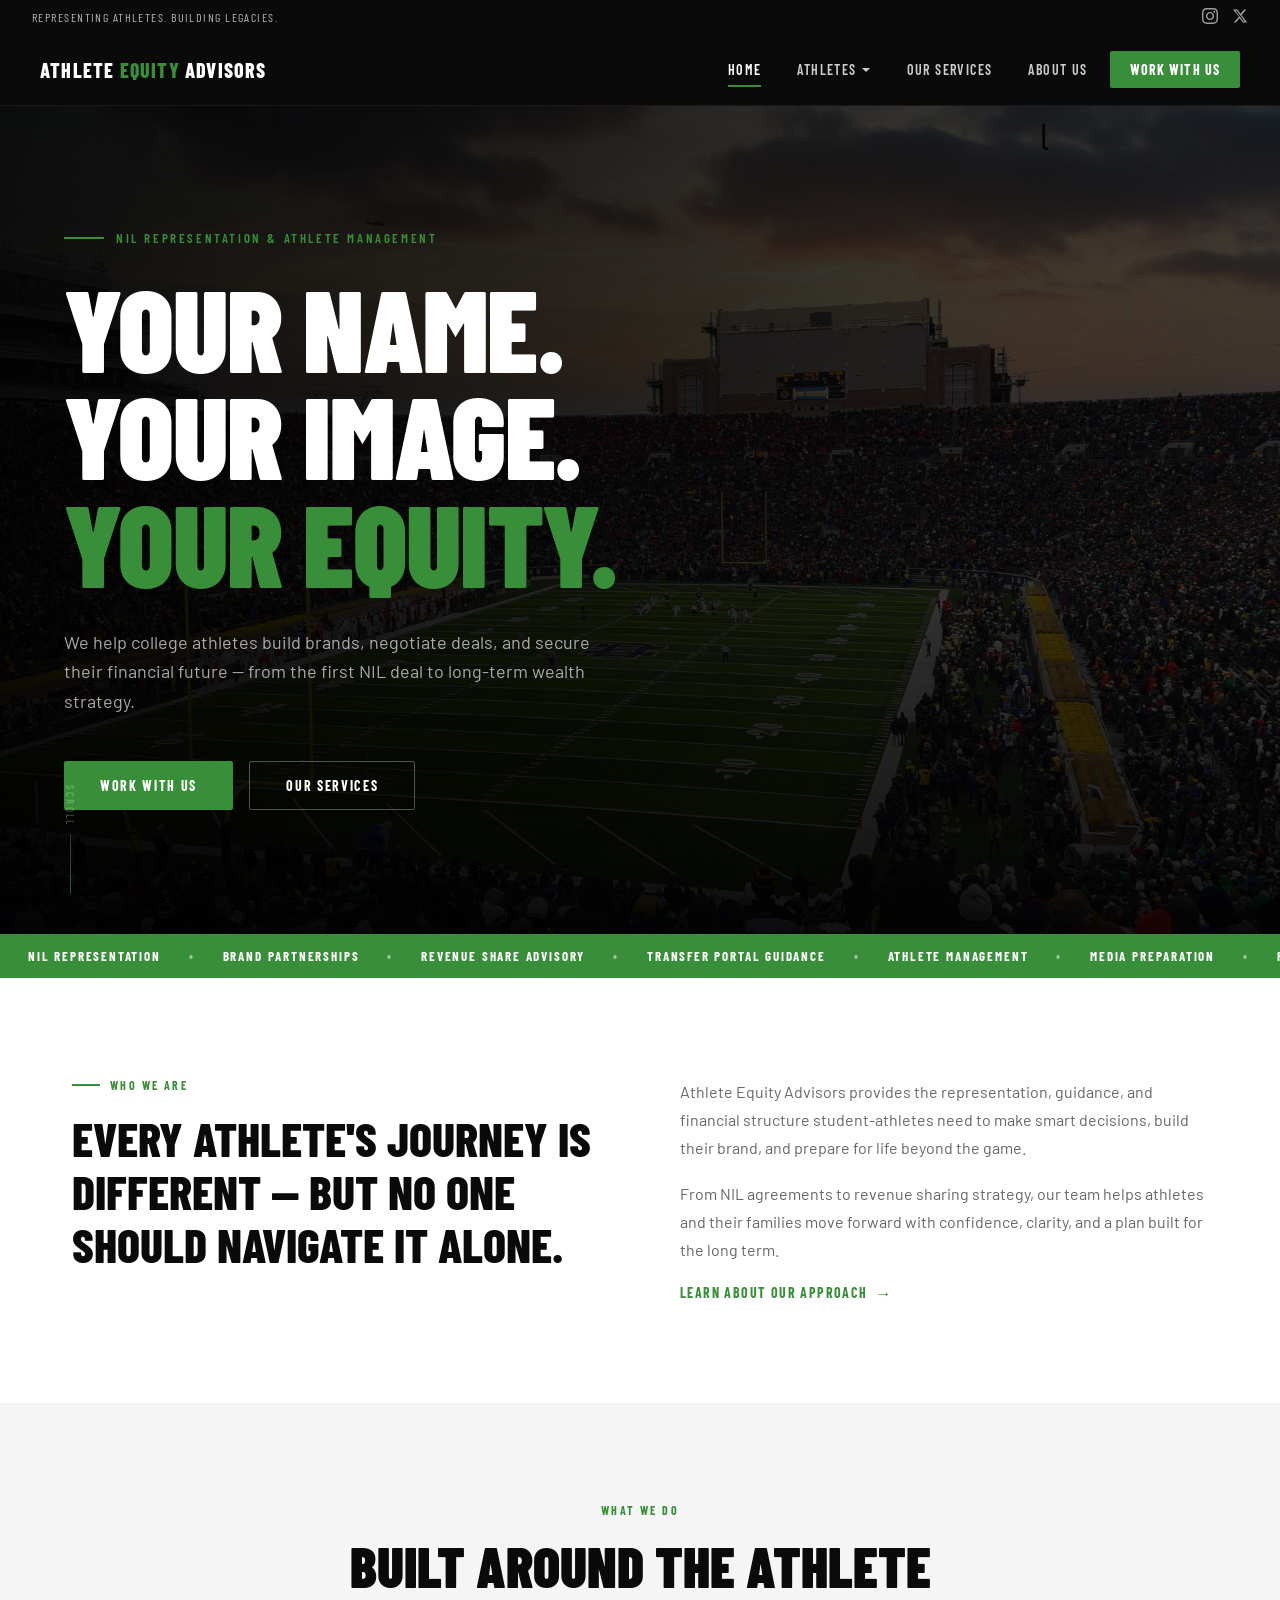
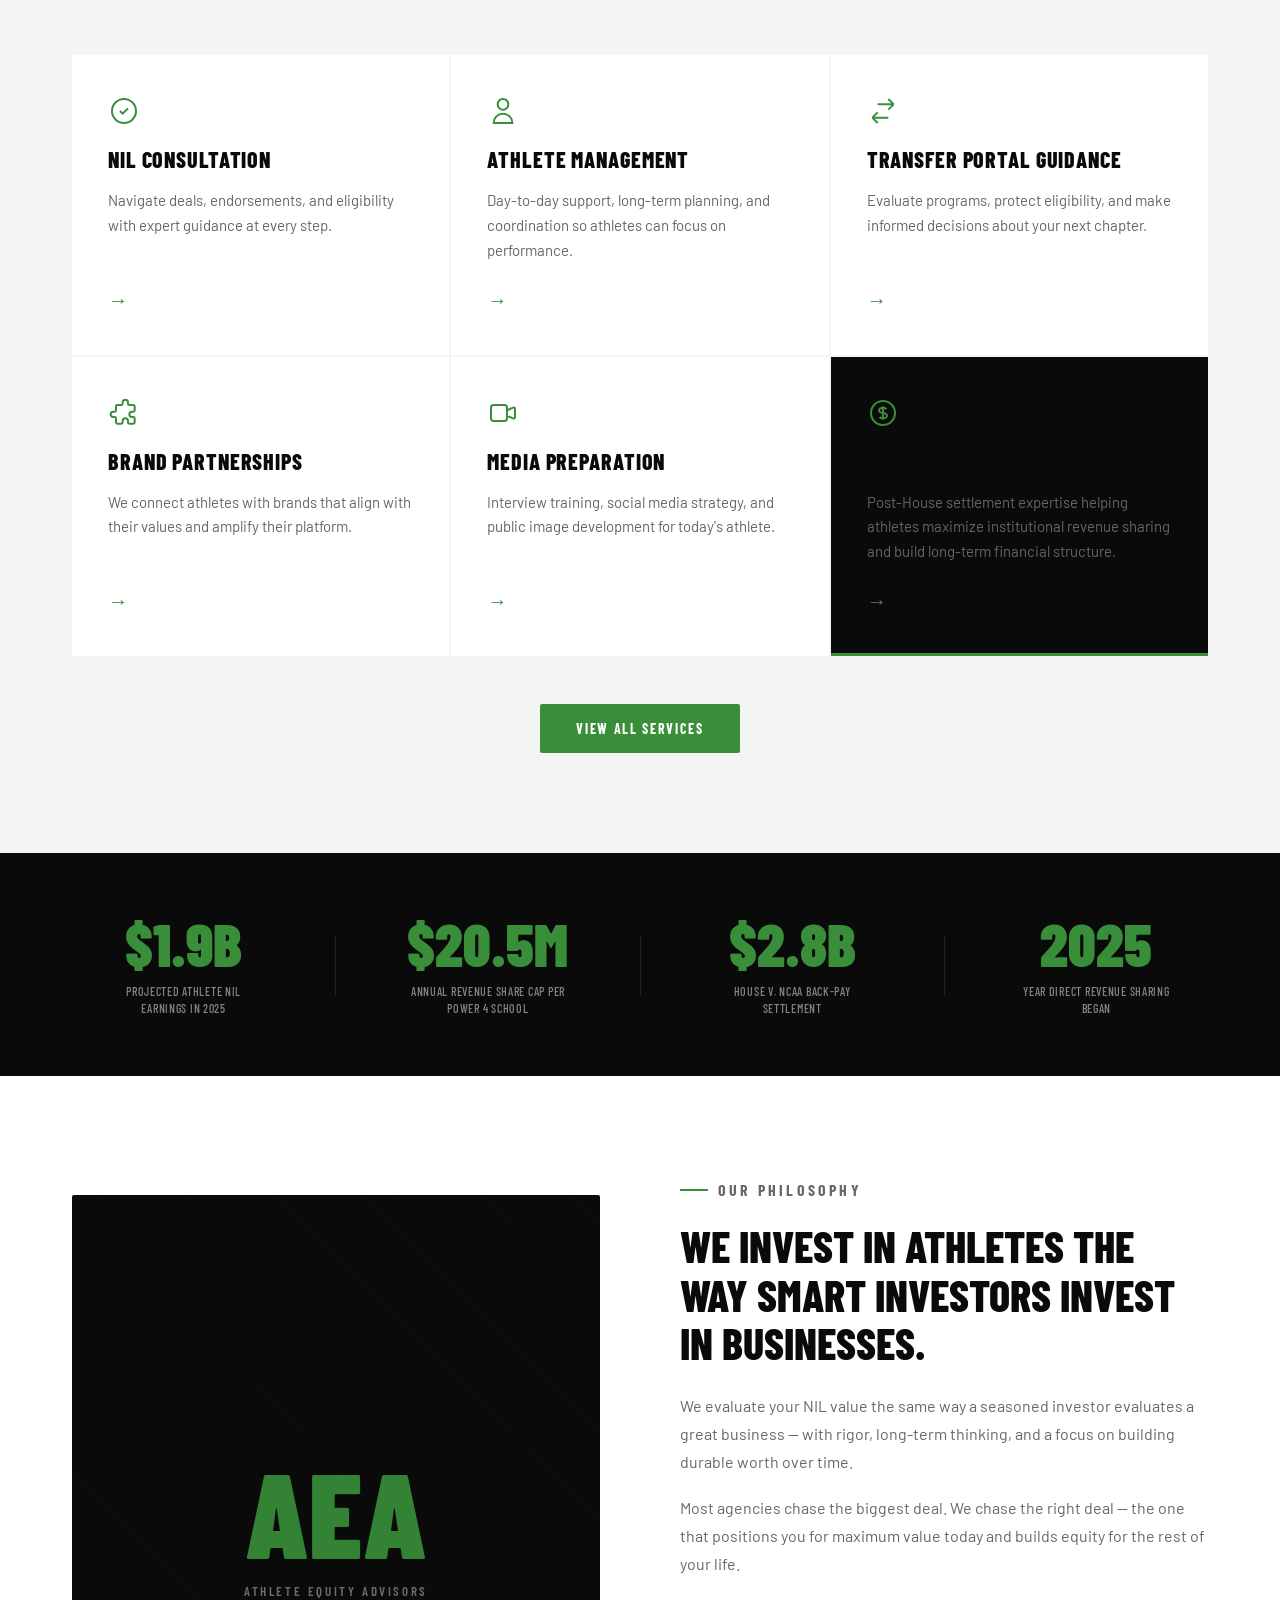
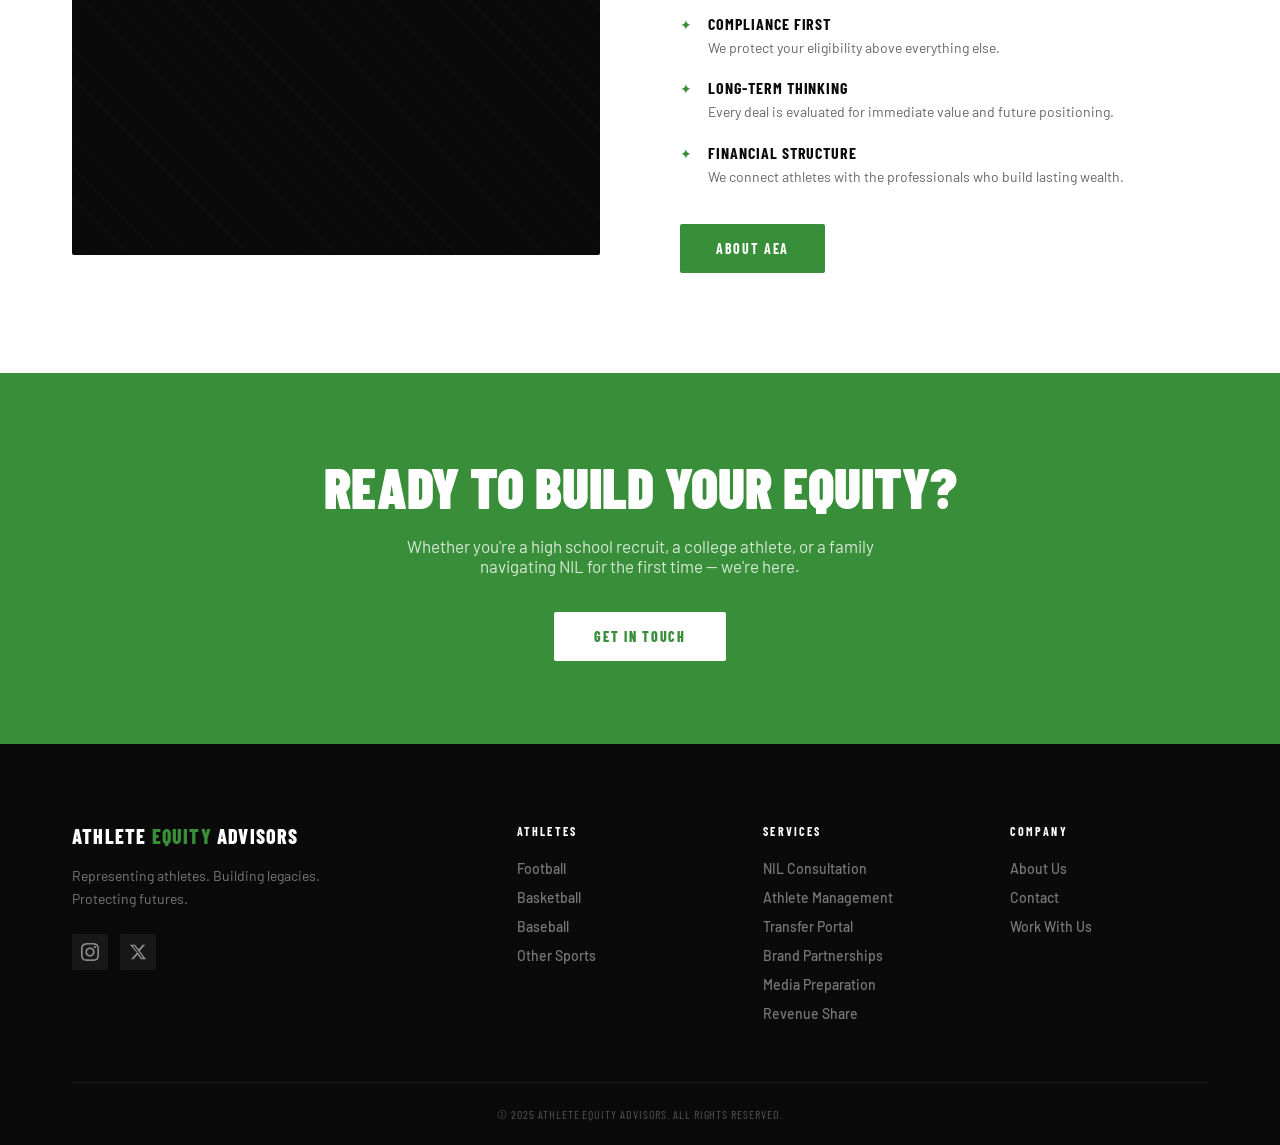
==== commit 3fbccc00: "Add files via upload" ====
--- a/index.html
+++ b/index.html
@@ -4,6 +4,8 @@
   <meta charset="UTF-8" />
   <meta name="viewport" content="width=device-width, initial-scale=1.0" />
   <title>Athlete Equity Advisors | NIL & Athlete Management</title>
+  <link rel="icon" type="image/x-icon" href="favicon.ico" />
+  <link rel="icon" type="image/png" href="favicon.png" />
   <link rel="preconnect" href="https://fonts.googleapis.com" />
   <link rel="preconnect" href="https://fonts.gstatic.com" crossorigin />
   <link href="https://fonts.googleapis.com/css2?family=Barlow:ital,wght@0,300;0,400;0,500;0,600;0,700;0,800;0,900;1,300;1,400;1,700&family=Barlow+Condensed:wght@400;500;600;700;800;900&display=swap" rel="stylesheet" />
@@ -53,6 +55,7 @@
 
   <!-- HERO -->
   <section class="hero">
+    <div class="hero-bg-img" id="heroBg"></div>
     <div class="hero-bg-overlay"></div>
     <div class="hero-content">
       <p class="hero-eyebrow">NIL Representation & Athlete Management</p>
--- a/styles.css
+++ b/styles.css
@@ -186,25 +186,24 @@
   align-items: center;
   overflow: hidden;
 }
+.hero-bg-img {
+  position: absolute;
+  inset: 0;
+  background-image: url('stadium.jpg');
+  background-size: cover;
+  background-position: center 30%;
+  background-repeat: no-repeat;
+  opacity: 0.38;
+  transform: scale(1.04);
+  transition: transform 8s ease-out;
+}
+.hero-bg-img.loaded { transform: scale(1); }
 .hero-bg-overlay {
   position: absolute;
   inset: 0;
   background:
-    linear-gradient(135deg, rgba(57,143,57,0.08) 0%, transparent 50%),
-    repeating-linear-gradient(
-      0deg,
-      transparent,
-      transparent 60px,
-      rgba(255,255,255,0.015) 60px,
-      rgba(255,255,255,0.015) 61px
-    ),
-    repeating-linear-gradient(
-      90deg,
-      transparent,
-      transparent 60px,
-      rgba(255,255,255,0.015) 60px,
-      rgba(255,255,255,0.015) 61px
-    );
+    linear-gradient(to right, rgba(0,0,0,0.82) 0%, rgba(0,0,0,0.55) 55%, rgba(0,0,0,0.25) 100%),
+    linear-gradient(to top, rgba(0,0,0,0.6) 0%, transparent 40%);
 }
 .hero-content {
   position: relative;
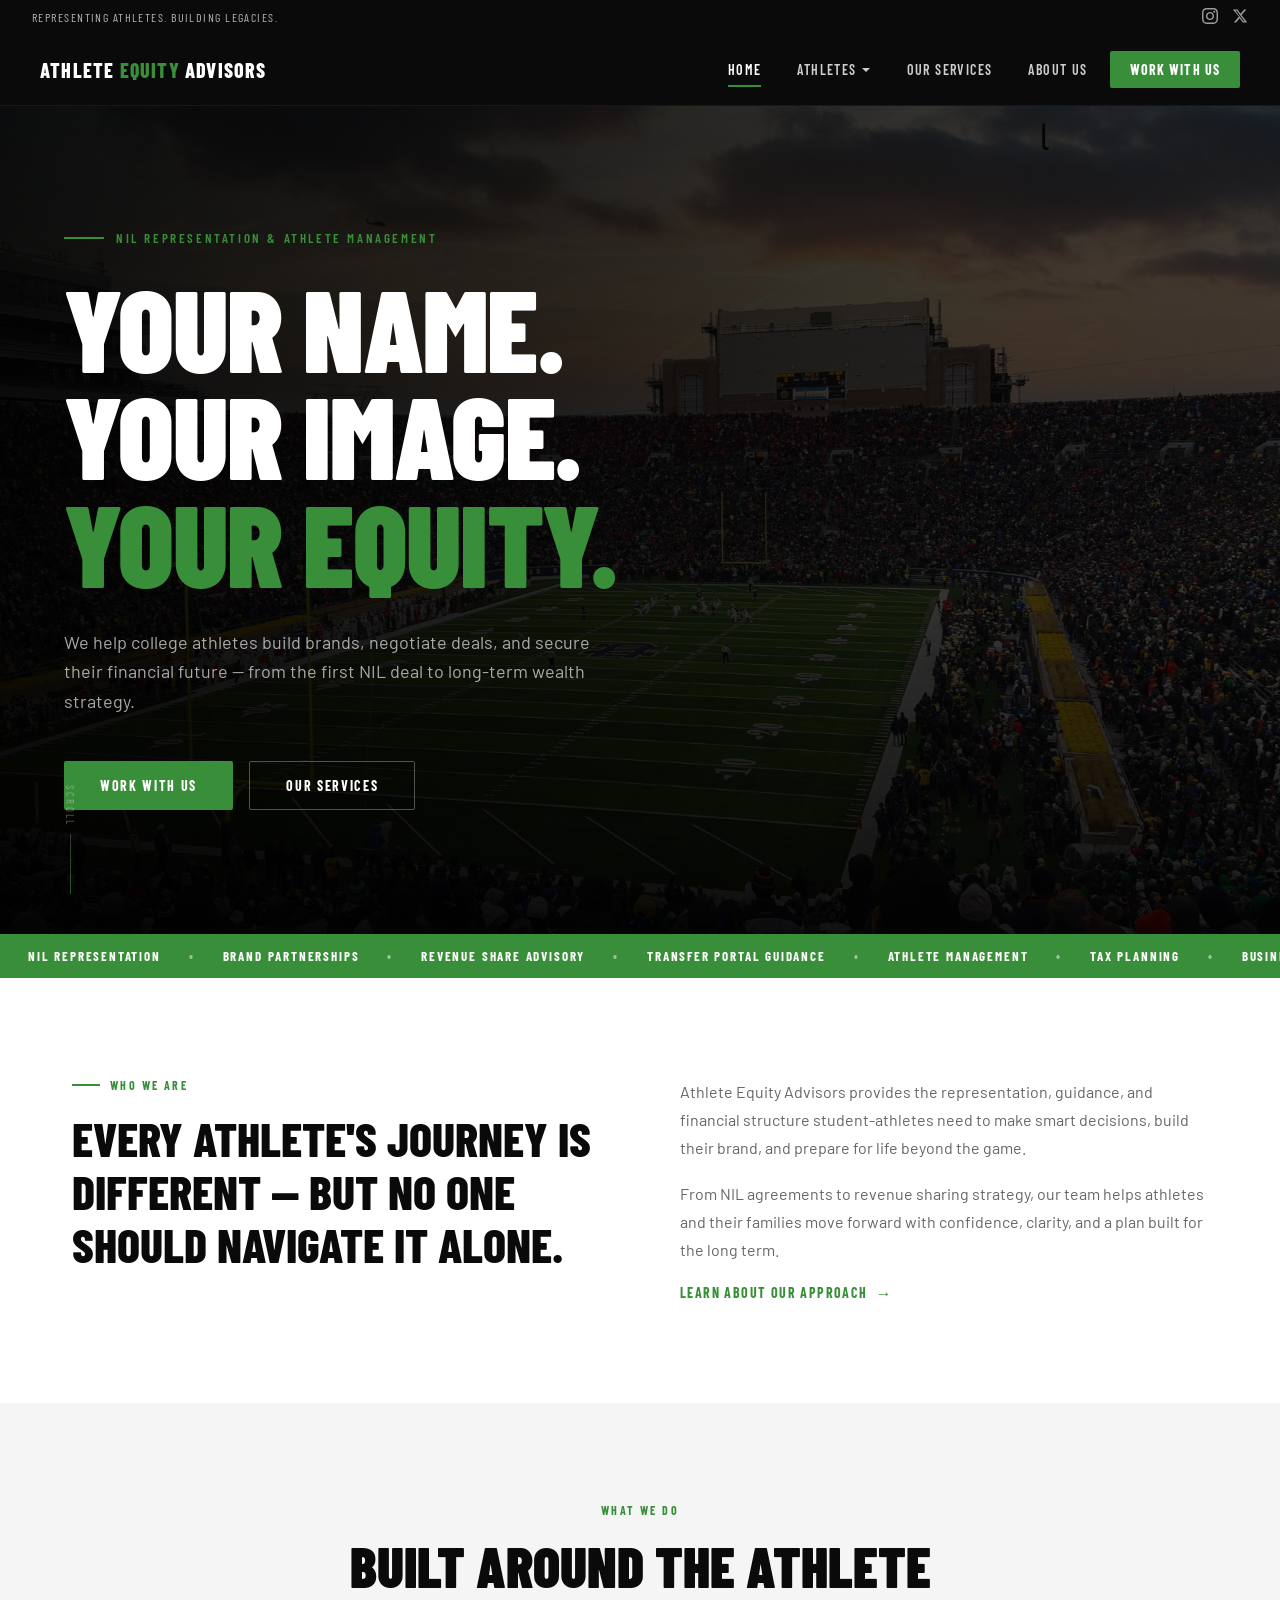
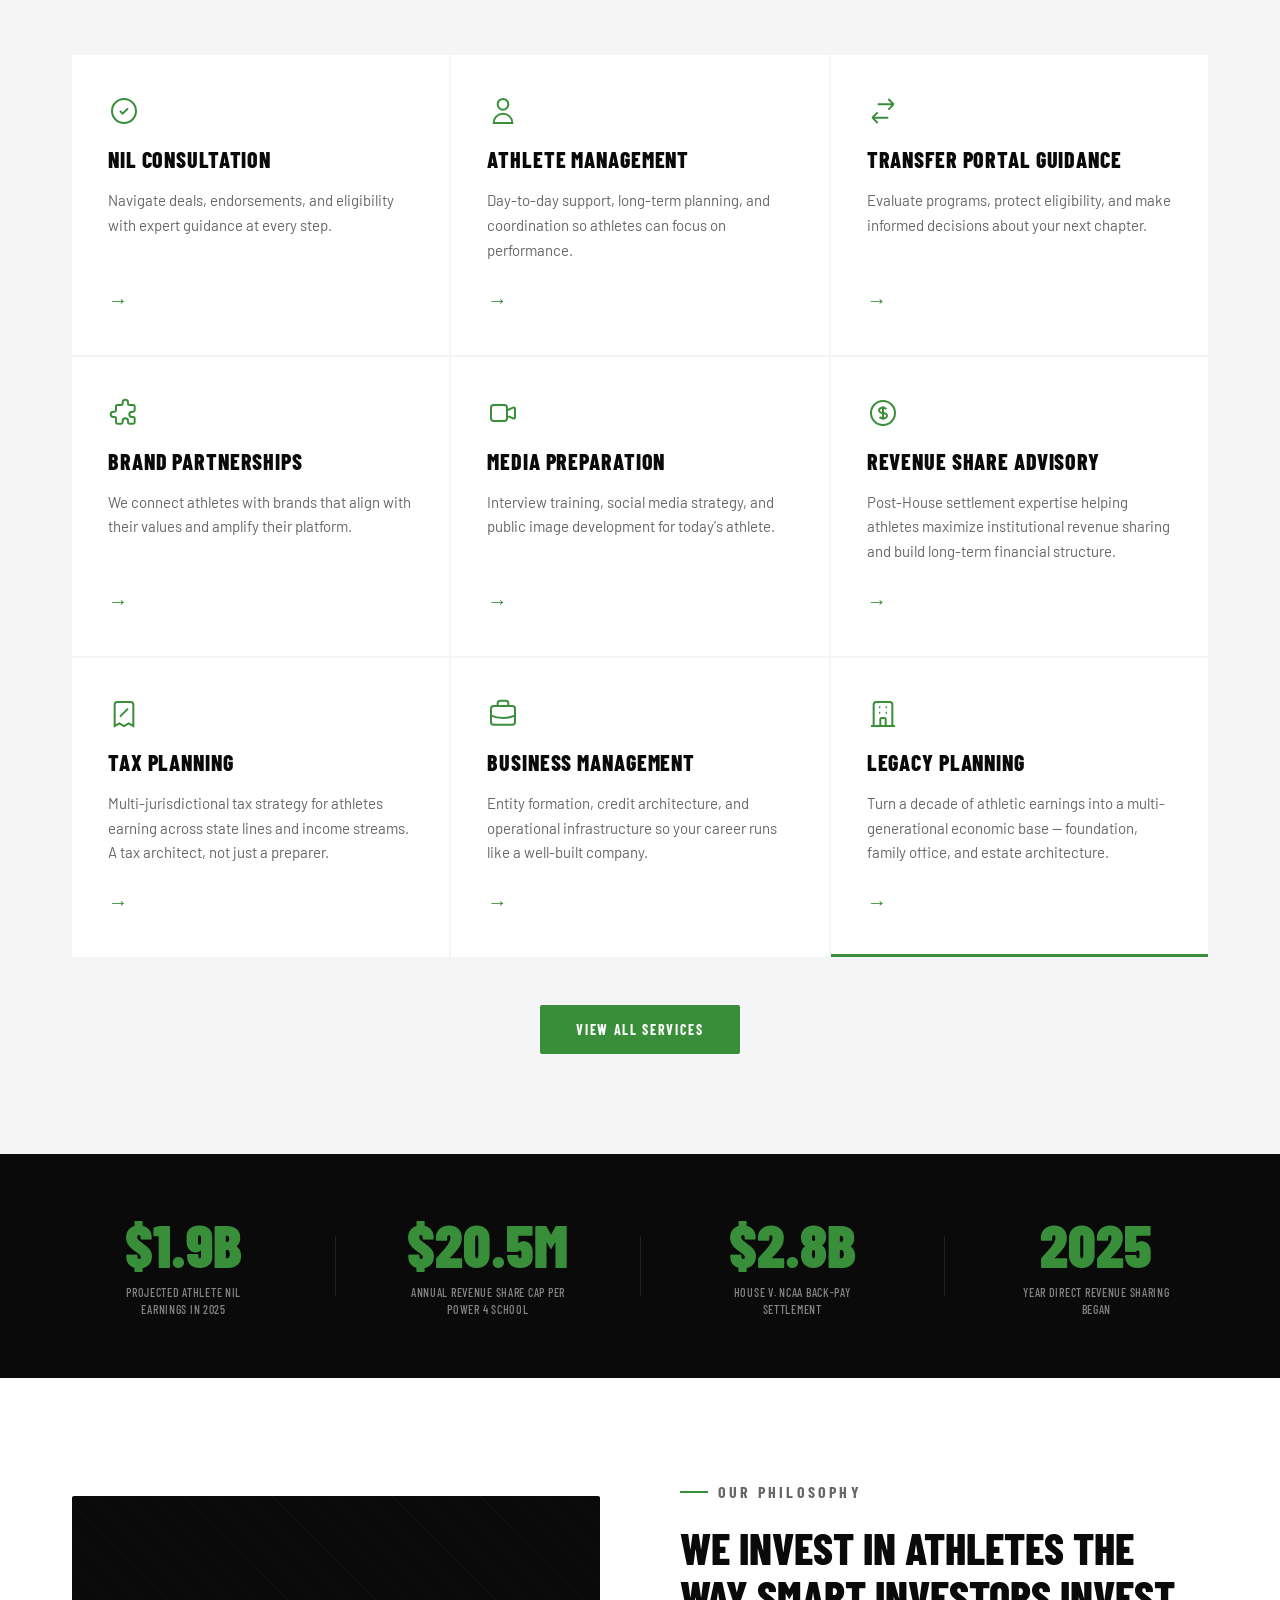
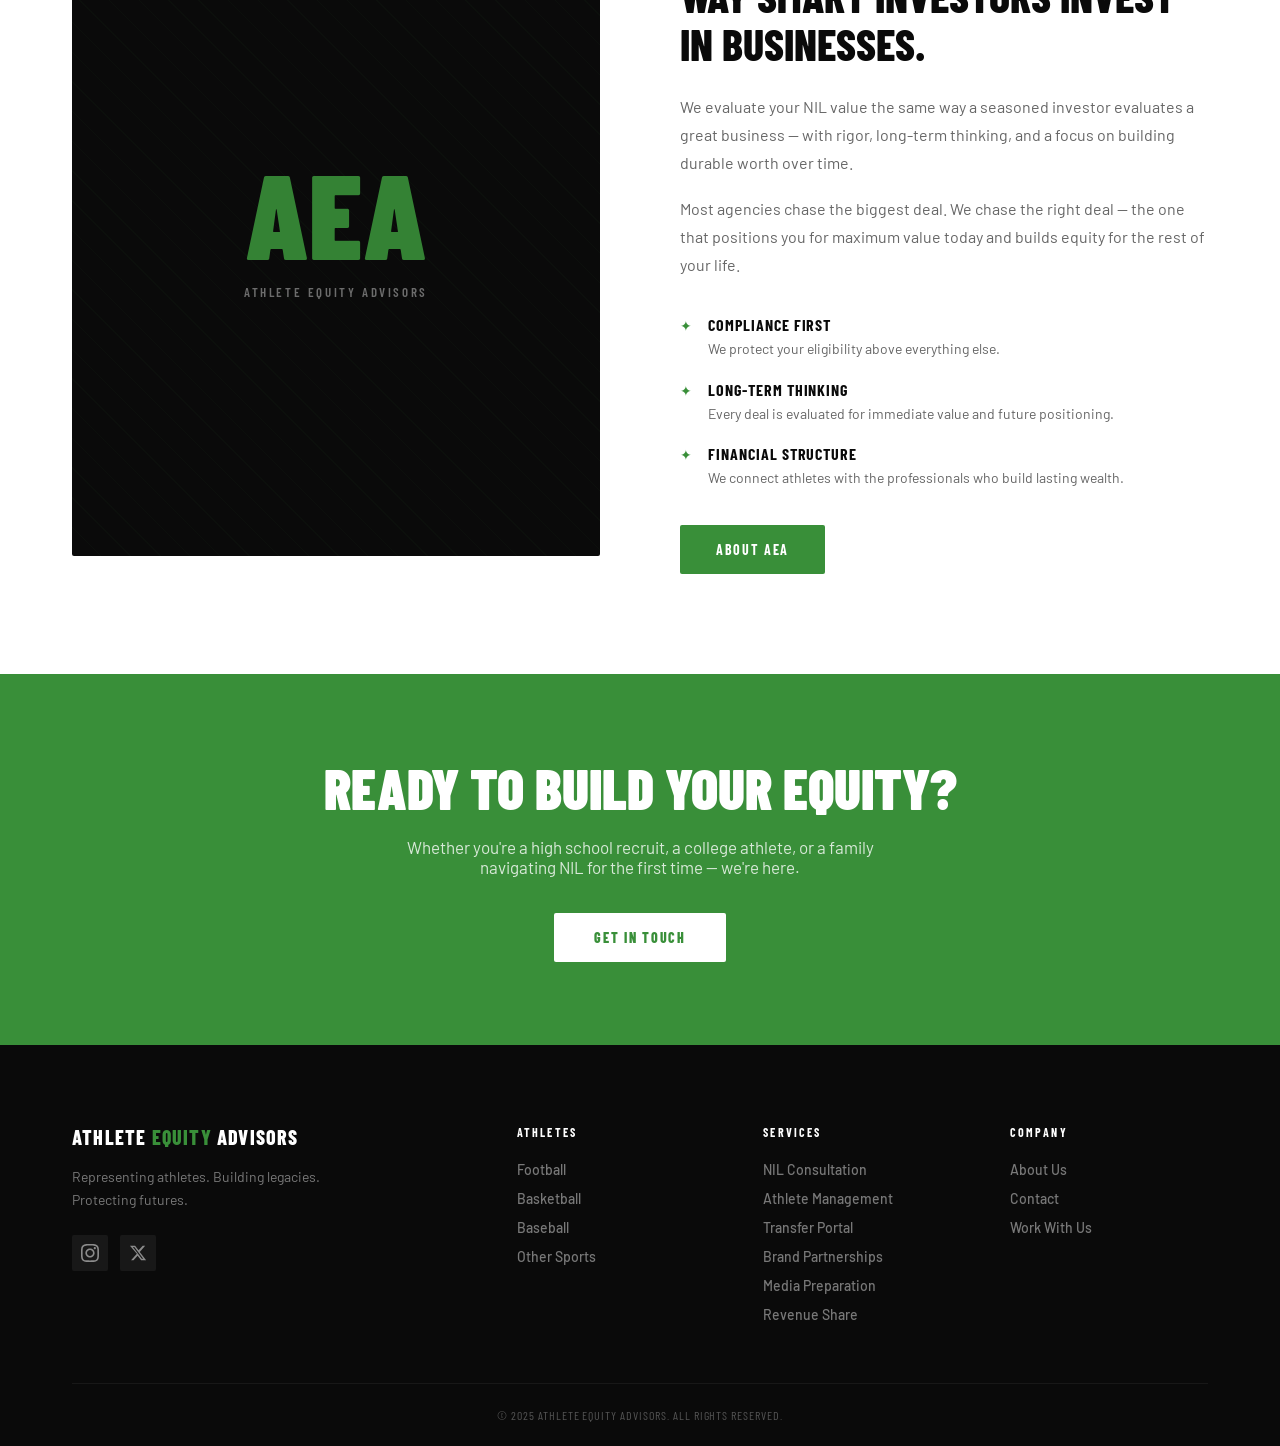
==== commit 433dc913: "Add files via upload" ====
--- a/index.html
+++ b/index.html
@@ -87,10 +87,14 @@
       <span class="dot">•</span>
       <span>Athlete Management</span>
       <span class="dot">•</span>
+      <span>Tax Planning</span>
+      <span class="dot">•</span>
+      <span>Business Management</span>
+      <span class="dot">•</span>
+      <span>Legacy Planning</span>
+      <span class="dot">•</span>
       <span>Media Preparation</span>
       <span class="dot">•</span>
-      <span>Financial Literacy</span>
-      <span class="dot">•</span>
       <span>NIL Representation</span>
       <span class="dot">•</span>
       <span>Brand Partnerships</span>
@@ -101,9 +105,13 @@
       <span class="dot">•</span>
       <span>Athlete Management</span>
       <span class="dot">•</span>
+      <span>Tax Planning</span>
+      <span class="dot">•</span>
+      <span>Business Management</span>
+      <span class="dot">•</span>
+      <span>Legacy Planning</span>
+      <span class="dot">•</span>
       <span>Media Preparation</span>
-      <span class="dot">•</span>
-      <span>Financial Literacy</span>
       <span class="dot">•</span>
     </div>
   </div>
@@ -173,12 +181,36 @@
           <p>Interview training, social media strategy, and public image development for today's athlete.</p>
           <span class="card-arrow">→</span>
         </a>
-        <a href="services.html#revenue" class="service-card featured-card">
+        <a href="services.html#revenue" class="service-card">
           <div class="service-icon">
             <svg width="32" height="32" fill="none" stroke="currentColor" stroke-width="1.5" viewBox="0 0 24 24"><path d="M12 8c-1.657 0-3 .895-3 2s1.343 2 3 2 3 .895 3 2-1.343 2-3 2m0-8c1.11 0 2.08.402 2.599 1M12 8V7m0 1v8m0 0v1m0-1c-1.11 0-2.08-.402-2.599-1M21 12a9 9 0 11-18 0 9 9 0 0118 0z"/></svg>
           </div>
           <h3>Revenue Share Advisory</h3>
           <p>Post-House settlement expertise helping athletes maximize institutional revenue sharing and build long-term financial structure.</p>
+          <span class="card-arrow">→</span>
+        </a>
+        <a href="services.html#tax" class="service-card">
+          <div class="service-icon">
+            <svg width="32" height="32" fill="none" stroke="currentColor" stroke-width="1.5" viewBox="0 0 24 24"><path d="M9 14l6-6m-5.5.5h.01m4.99 5h.01M19 21V5a2 2 0 00-2-2H7a2 2 0 00-2 2v16l3.5-2 3.5 2 3.5-2 3.5 2z"/></svg>
+          </div>
+          <h3>Tax Planning</h3>
+          <p>Multi-jurisdictional tax strategy for athletes earning across state lines and income streams. A tax architect, not just a preparer.</p>
+          <span class="card-arrow">→</span>
+        </a>
+        <a href="services.html#business-management" class="service-card">
+          <div class="service-icon">
+            <svg width="32" height="32" fill="none" stroke="currentColor" stroke-width="1.5" viewBox="0 0 24 24"><path d="M21 13.255A23.931 23.931 0 0112 15c-3.183 0-6.22-.62-9-1.745M16 6V4a2 2 0 00-2-2h-4a2 2 0 00-2 2v2m4 6h.01M5 20h14a2 2 0 002-2V8a2 2 0 00-2-2H5a2 2 0 00-2 2v10a2 2 0 002 2z"/></svg>
+          </div>
+          <h3>Business Management</h3>
+          <p>Entity formation, credit architecture, and operational infrastructure so your career runs like a well-built company.</p>
+          <span class="card-arrow">→</span>
+        </a>
+        <a href="services.html#legacy" class="service-card featured-card">
+          <div class="service-icon">
+            <svg width="32" height="32" fill="none" stroke="currentColor" stroke-width="1.5" viewBox="0 0 24 24"><path d="M19 21V5a2 2 0 00-2-2H7a2 2 0 00-2 2v16m14 0h2m-2 0h-5m-9 0H3m2 0h5M9 7h1m-1 4h1m4-4h1m-1 4h1m-5 10v-5a1 1 0 011-1h2a1 1 0 011 1v5m-4 0h4"/></svg>
+          </div>
+          <h3>Legacy Planning</h3>
+          <p>Turn a decade of athletic earnings into a multi-generational economic base — foundation, family office, and estate architecture.</p>
           <span class="card-arrow">→</span>
         </a>
       </div>
--- a/styles.css
+++ b/styles.css
@@ -439,11 +439,11 @@
   z-index: 2;
 }
 .featured-card {
-  background: var(--black);
+  background: var(--white);
   border-bottom-color: var(--green);
 }
-.featured-card h3 { color: var(--white); }
-.featured-card p { color: rgba(255,255,255,0.6); }
+.featured-card h3 { color: var(--black); }
+.featured-card p { color: var(--muted); }
 .featured-card .service-icon { color: var(--green); }
 .featured-card .card-arrow { color: var(--green); }
 
@@ -1094,3 +1094,62 @@
   .form-row { grid-template-columns: 1fr; }
   .container { padding: 0 20px; }
 }
+
+/* ── MOBILE OVERFLOW FIX ─────────────────────────────────── */
+@media (max-width: 768px) {
+  html, body { overflow-x: hidden; }
+
+  /* Force ALL inline grids to single column */
+  .about-section div[style*="grid-template-columns"],
+  .approach-section div[style*="grid-template-columns"] {
+    display: block !important;
+  }
+  .about-section div[style*="grid-template-columns"] > div,
+  .approach-section div[style*="grid-template-columns"] > div {
+    width: 100% !important;
+    margin-bottom: 32px;
+  }
+
+  /* Mission/callout box */
+  .about-section div[style*="padding:60px"],
+  .about-section div[style*="padding: 60px"] {
+    padding: 32px 24px !important;
+  }
+
+  /* Approach step cards */
+  .about-section div[style*="display:flex"][style*="gap:20px"] {
+    flex-wrap: wrap;
+  }
+
+  /* Page sections padding reduction */
+  .about-section { padding: 48px 0 !important; }
+  .page-hero { padding: 52px 0 40px !important; }
+}
+
+/* ── ABOUT APPROACH GRID ─────────────────────────────────── */
+.about-approach-grid {
+  display: grid;
+  grid-template-columns: 1fr 1fr;
+  gap: 80px;
+  align-items: center;
+}
+@media (max-width: 768px) {
+  .about-approach-grid {
+    grid-template-columns: 1fr !important;
+    gap: 40px !important;
+  }
+}
+
+/* ── 9-CARD SERVICES GRID ────────────────────────────────── */
+/* With 9 cards, keep 3-col layout but allow natural wrapping */
+.services-grid {
+  display: grid;
+  grid-template-columns: repeat(3, 1fr);
+  gap: 2px;
+}
+@media (max-width: 1024px) {
+  .services-grid { grid-template-columns: repeat(2, 1fr); }
+}
+@media (max-width: 768px) {
+  .services-grid { grid-template-columns: 1fr; }
+}
